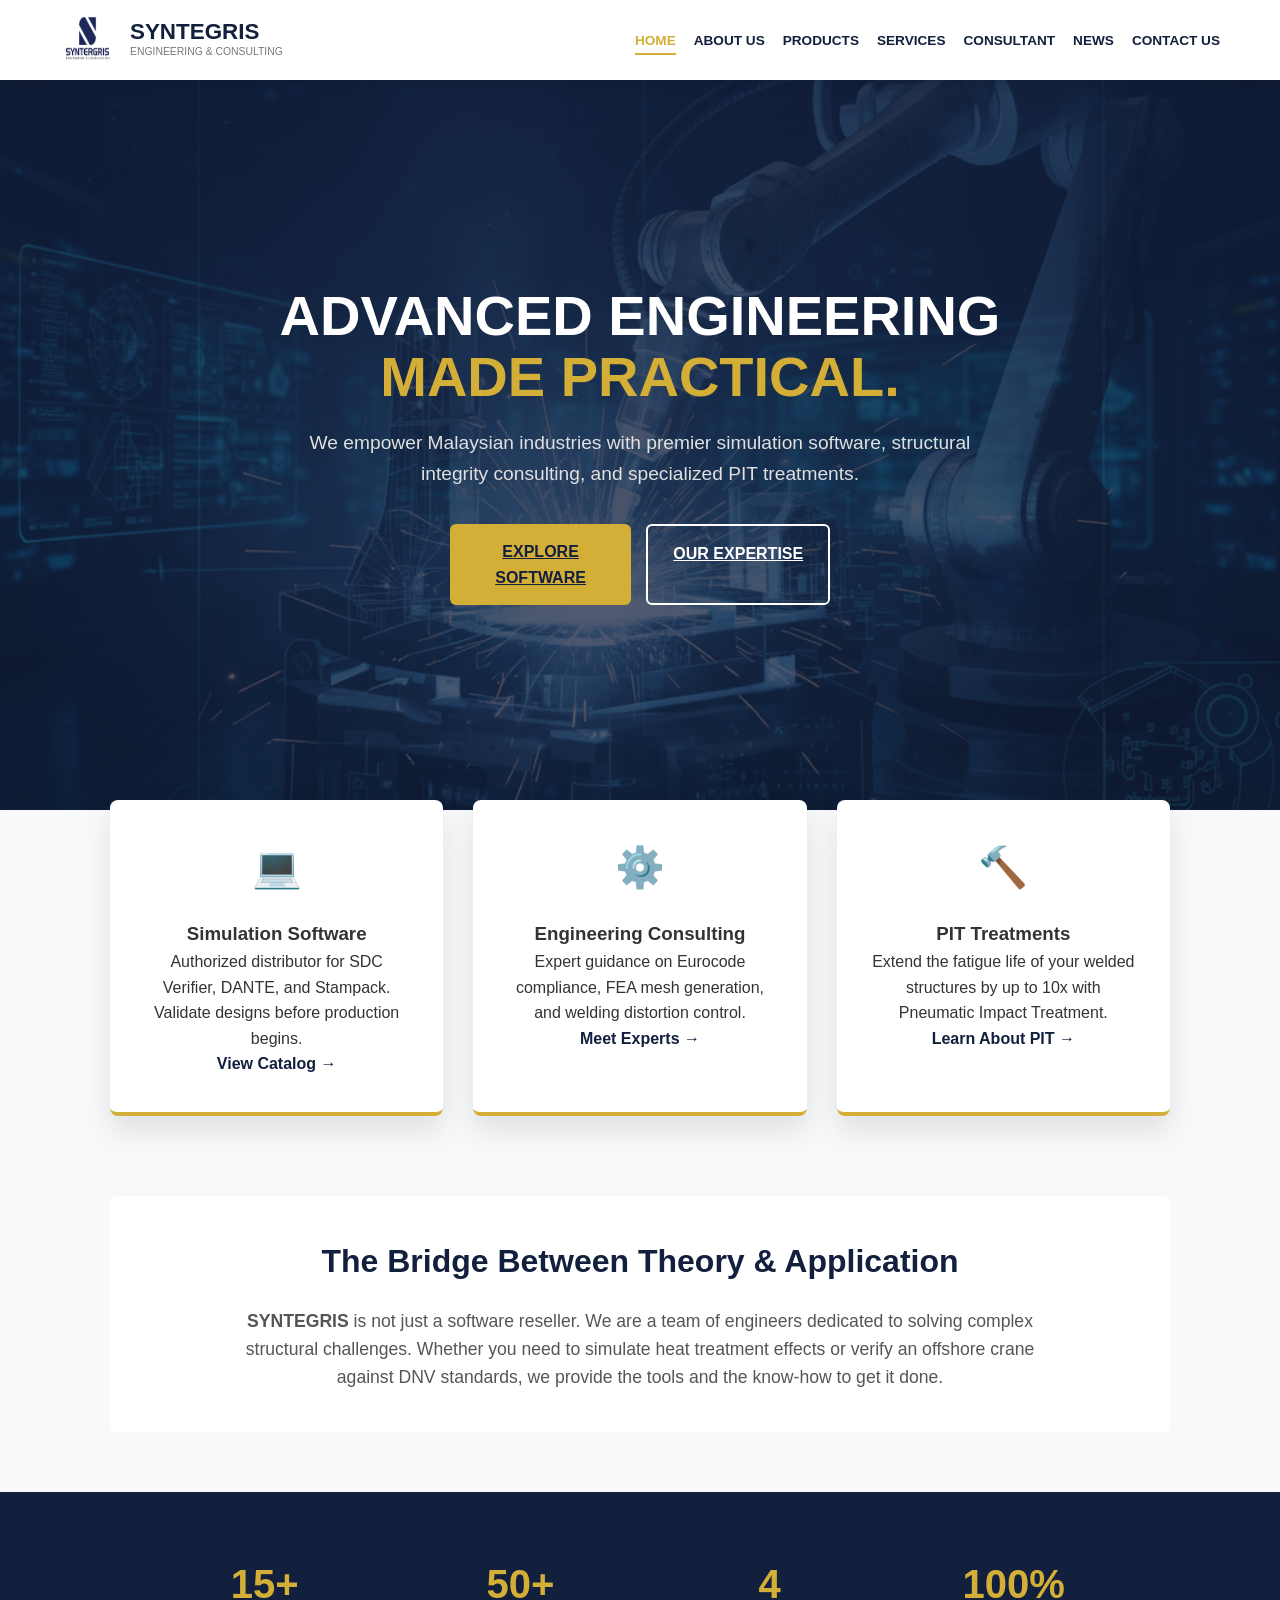
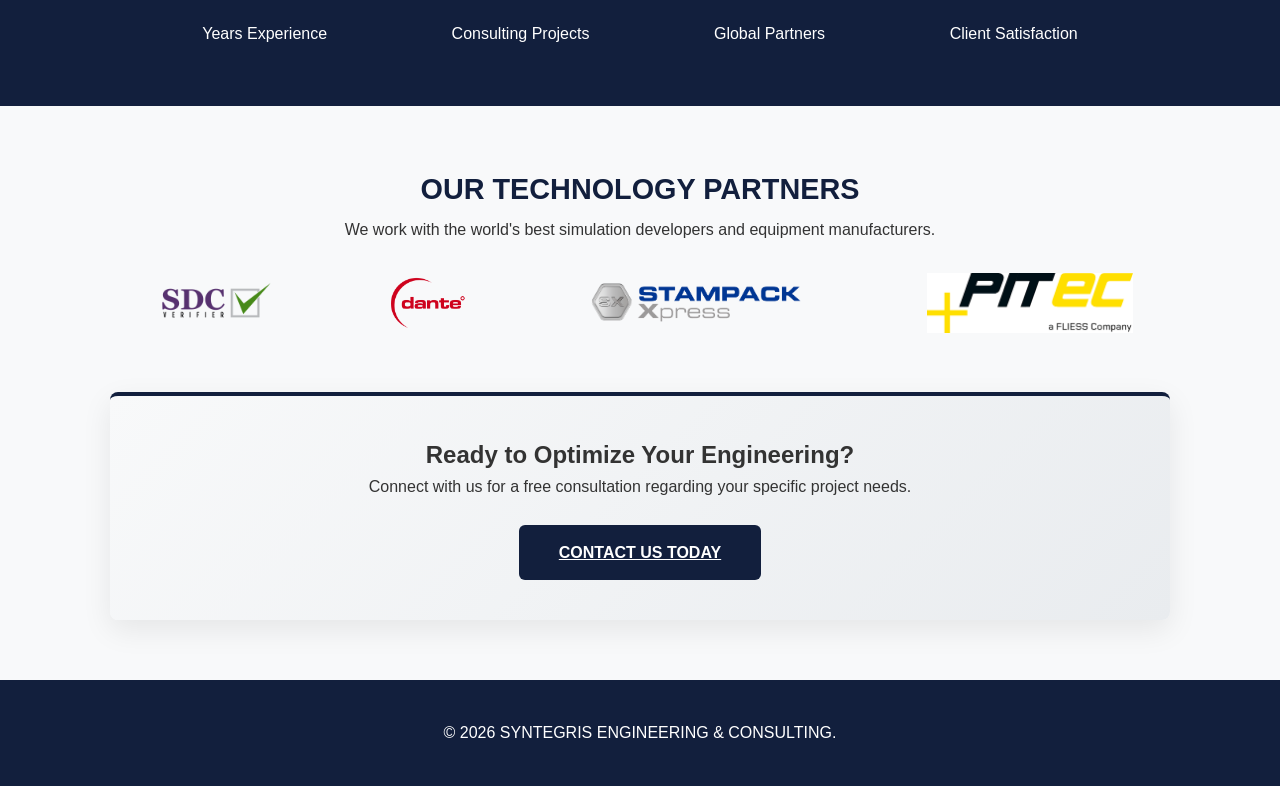
==== Syntegris_web/index.html @ d325eaae "Add files via upload" ====
<!DOCTYPE html>
<html lang="en">
<head>
    <meta charset="UTF-8">
    <meta name="viewport" content="width=device-width, initial-scale=1.0">
    <title>SYNTEGRIS | Engineering & Consulting</title>
    <link rel="stylesheet" href="style.css">
    <link rel="icon" type="image/x-icon" href="haikal1.ico">
</head>
<body>

    <header>
        <nav class="navbar">
            <a href="index.html" class="logo-container">
                <img src="haikal1.ico" alt="Syntegris Logo" class="logo-img">
                <div class="brand-text">
                    <span class="brand-name">SYNTEGRIS</span>
                    <span class="brand-sub">ENGINEERING & CONSULTING</span>
                </div>
            </a>
            <ul class="nav-links">
                <li><a href="index.html" class="active">Home</a></li>
                <li><a href="about.html">About Us</a></li>
                <li class="dropdown">
                    <a href="products.html" class="dropbtn">Products</a>
                    <ul class="dropdown-menu">
                        <li class="nested-dropdown">
                            <a href="javascript:void(0)" class="parent-link">Software &raquo;</a>
                            <ul class="nested-menu">
                                <li><a href="sdc-verifier.html">SDC Verifier</a></li>
                                <li><a href="dante.html">DANTE</a></li>
                                <li><a href="stampack.html">Stampack Express</a></li>
                            </ul>
                        </li>
                        <li class="nested-dropdown">
                            <a href="javascript:void(0)" class="parent-link">Hardware &raquo;</a>
                            <ul class="nested-menu">
                                <li><a href="pit-hardware.html">PIT Equipment</a></li>
                            </ul>
                        </li>
                    </ul>
                </li>
                <li><a href="services.html">Services</a></li>
                <li><a href="consultant.html">Consultant</a></li>
                <li><a href="news.html">News</a></li>
                <li><a href="contact.html">Contact Us</a></li>
            </ul>
        </nav>
    </header>

    <section class="home-hero">
        <h1>Advanced Engineering <br> <span style="color: var(--accent);">Made Practical.</span></h1>
        <p>We empower Malaysian industries with premier simulation software, structural integrity consulting, and specialized PIT treatments.</p>
        
        <div class="btn-group">
            <a href="products.html" class="submit-btn" style="background: var(--accent); color: var(--primary);">Explore Software</a>
            <a href="consultant.html" class="submit-btn" style="background: transparent; border: 2px solid var(--white);">Our Expertise</a>
        </div>
    </section>

    <div class="container">
        
        <div class="features-grid">
            <div class="feature-box">
                <span class="feature-icon">💻</span>
                <h3>Simulation Software</h3>
                <p>Authorized distributor for SDC Verifier, DANTE, and Stampack. Validate designs before production begins.</p>
                <a href="products.html" style="color: var(--primary); font-weight: 700; text-decoration: none;">View Catalog &rarr;</a>
            </div>

            <div class="feature-box">
                <span class="feature-icon">⚙️</span>
                <h3>Engineering Consulting</h3>
                <p>Expert guidance on Eurocode compliance, FEA mesh generation, and welding distortion control.</p>
                <a href="consultant.html" style="color: var(--primary); font-weight: 700; text-decoration: none;">Meet Experts &rarr;</a>
            </div>

            <div class="feature-box">
                <span class="feature-icon">🔨</span>
                <h3>PIT Treatments</h3>
                <p>Extend the fatigue life of your welded structures by up to 10x with Pneumatic Impact Treatment.</p>
                <a href="pit-hardware.html" style="color: var(--primary); font-weight: 700; text-decoration: none;">Learn About PIT &rarr;</a>
            </div>
        </div>

        <div class="card" style="margin-top: 80px; text-align: center; border: none; box-shadow: none;">
            <h2 style="color: var(--primary); font-size: 2rem; margin-bottom: 20px;">The Bridge Between Theory & Application</h2>
            <p style="max-width: 800px; margin: 0 auto; font-size: 1.1rem; color: #555;">
                <strong>SYNTEGRIS</strong> is not just a software reseller. We are a team of engineers dedicated to solving complex structural challenges. Whether you need to simulate heat treatment effects or verify an offshore crane against DNV standards, we provide the tools and the know-how to get it done.
            </p>
        </div>

    </div>

    <div class="stats-container">
        <div class="stat-grid">
            <div class="stat-item">
                <h3>15+</h3>
                <p>Years Experience</p>
            </div>
            <div class="stat-item">
                <h3>50+</h3>
                <p>Consulting Projects</p>
            </div>
            <div class="stat-item">
                <h3>4</h3>
                <p>Global Partners</p>
            </div>
            <div class="stat-item">
                <h3>100%</h3>
                <p>Client Satisfaction</p>
            </div>
        </div>
    </div>

    <div class="container">
        <div class="category-header">
                    <h2>Our Technology Partners</h2>
                    <p>We work with the world's best simulation developers and equipment manufacturers.</p>
                </div>

                <div class="logo-strip">
                    <a href="sdc-verifier.html" title="SDC Verifier"><img src="SDC.png" alt="SDC Verifier"></a>
                    <a href="dante.html" title="DANTE Solutions"><img src="DANTE.png" alt="DANTE Solutions"></a>
                    <a href="stampack.html" title="Stampack Express"><img src="csm.png" alt="Stampack Express"></a>
                    
                    <a href="pit-hardware.html" title="PITEC GmbH"><img src="pitec.png" alt="PITEC Equipment"></a>
                </div>
        
        <br><br>

        <div class="card" style="background: linear-gradient(135deg, #f8f9fa 0%, #e9ecef 100%); text-align: center; border-top: 4px solid var(--primary);">
            <h2>Ready to Optimize Your Engineering?</h2>
            <p style="margin-bottom: 25px;">Connect with us for a free consultation regarding your specific project needs.</p>
            <a href="contact.html" class="submit-btn" style="display: inline-block; width: auto; padding: 15px 40px;">Contact Us Today</a>
        </div>

    </div>

    <footer>
        <p>&copy; 2026 SYNTEGRIS ENGINEERING & CONSULTING.</p>
    </footer>

</body>
</html>
---- Syntegris_web/style.css ----
/* SYNTEGRIS ENGINEERING & CONSULTING - OFFICIAL STYLESHEET */

/* 1. BRAND VARIABLES */
:root {
    --primary: #121f3d;
    --accent: #d4af37;
    --light: #f8f9fa;
    --text: #333333;
    --white: #ffffff;
    --shadow: 0 10px 30px rgba(0, 0, 0, 0.08);
    --header-height: 80px;
}

/* 2. GENERAL RESET */
* { 
    margin: 0; 
    padding: 0; 
    box-sizing: border-box; 
    font-family: 'Inter', 'Segoe UI', Tahoma, sans-serif; 
}

body { 
    background-color: var(--light); 
    color: var(--text); 
    line-height: 1.6; 
    scroll-behavior: smooth;
    padding-top: var(--header-height); 
}

/* 3. FIXED HEADER & NAVIGATION */
header {
    background: var(--white);
    box-shadow: 0 2px 10px rgba(0,0,0,0.1);
    position: fixed; 
    top: 0;
    left: 0;
    width: 100%;
    height: var(--header-height);
    z-index: 2000;
    display: flex;
    align-items: center;
}

.navbar {
    display: flex;
    justify-content: space-between;
    align-items: center;
    max-width: 1200px;
    margin: 0 auto;
    width: 100%;
    padding: 0 20px;
}

.logo-container { 
    display: flex; 
    align-items: center; 
    text-decoration: none;
    min-width: 300px;
}

.logo-img { 
    height: 55px; 
    width: auto;
    margin-right: 15px; 
    flex-shrink: 0;
}

.brand-name { 
    font-size: 1.4rem; 
    font-weight: 800; 
    color: var(--primary); 
    text-transform: uppercase;
    line-height: 1.2;
}

.brand-sub { 
    font-size: 0.65rem; 
    color: #777777; 
    display: block; 
    margin-top: -2px; 
}

/* 4. MAIN MENU LINKS */
.nav-links { 
    display: flex; 
    list-style: none;
    align-items: center;
}

.nav-links li { margin-left: 18px; }

.nav-links a { 
    text-decoration: none; 
    color: var(--primary); 
    font-weight: 600; 
    font-size: 0.85rem;
    text-transform: uppercase;
    transition: 0.3s;
    padding: 5px 0;
}

.nav-links a.active, 
.nav-links .dropdown .dropbtn.active { 
    color: var(--accent) !important; 
    border-bottom: 2px solid var(--accent);
}

.nav-links a:hover { color: var(--accent); }

/* 5. DROPDOWN MENU */
.dropdown { position: relative; }

.dropdown-content {
    display: none;
    position: absolute;
    top: 100%; 
    left: 0;
    background-color: var(--white);
    min-width: 200px;
    box-shadow: var(--shadow);
    z-index: 1001;
    border-top: 3px solid var(--accent);
    border-radius: 0 0 8px 8px;
}

.dropdown-content a {
    color: var(--primary) !important;
    padding: 12px 16px;
    text-decoration: none;
    display: block;
    text-transform: none;
    border-bottom: 1px solid #eee;
}

.dropdown-content a:hover {
    background-color: var(--light);
    color: var(--accent) !important;
}

.dropdown:hover .dropdown-content { display: block; }

/* 6. PAGE TITLE (THE BLUE BAR) */
.hero, .page-title {
    height: 180px; 
    background: linear-gradient(135deg, var(--primary) 0%, #1a2a6c 100%);
    color: var(--white);
    text-align: center;
    display: flex;
    flex-direction: column;
    justify-content: center;
    align-items: center;
    padding: 0 20px;
}

.hero h1, .page-title h1 {
    font-size: 2.2rem; 
    text-transform: uppercase;
    margin-bottom: 5px;
}

.hero p, .page-title p {
    font-size: 1rem;
    opacity: 0.9;
    max-width: 800px;
}

/* 7. CONTENT LAYOUT (CARDS) */
.container { 
    max-width: 1100px; 
    margin: 40px auto; 
    padding: 0 20px; 
}

.card {
    background: var(--white);
    padding: 40px;
    border-radius: 8px;
    box-shadow: var(--shadow);
    margin-bottom: 30px;
    border-top: 4px solid var(--accent);
}

.side-by-side-container {
    display: flex;
    gap: 20px;
}
.side-by-side-container .card { flex: 1; }

/* 8. FORMAL CONTACT FORM & BOXES */
.contact-wrapper {
    display: grid;
    grid-template-columns: 1.5fr 1fr;
    gap: 40px;
}

.contact-card {
    background: var(--white);
    padding: 40px;
    border-radius: 12px;
    box-shadow: var(--shadow);
}

.info-block {
    background: var(--white);      /* Changed from primary to white */
    color: var(--text);            /* Changed text to dark gray */
    padding: 30px;
    border-radius: 12px;
    border-top: 4px solid var(--accent); /* Matches the other cards */
    box-shadow: var(--shadow);     /* Adds depth so it looks like a box */
    margin-bottom: 20px;
}

/* This targets the "Direct Contact" title specifically */
.info-block h3 {
    color: var(--primary);         /* Set title to Blue */
    margin-bottom: 15px;
    font-size: 1.3rem;
    text-transform: uppercase;
    letter-spacing: 1px;
}

.formal-form .form-row {
    display: grid;
    grid-template-columns: 1fr 1fr;
    gap: 20px;
}

.form-group { margin-bottom: 20px; }

.form-group label {
    display: block;
    font-size: 0.8rem;
    font-weight: 700;
    text-transform: uppercase;
    color: var(--primary);
    margin-bottom: 5px;
}

.form-group input, 
.form-group textarea {
    width: 100%;
    padding: 12px;
    border: 1.5px solid #dce1e5;
    border-radius: 6px;
    background: #fdfdfd;
}

.form-group input:focus, 
.form-group textarea:focus {
    border-color: var(--accent);
    outline: none;
    box-shadow: 0 0 0 4px rgba(212, 175, 55, 0.1); /* FIXED THIS LINE */
}

.submit-btn {
    background: var(--primary);
    color: var(--white);
    padding: 15px;
    border: none;
    border-radius: 6px;
    font-weight: 700;
    text-transform: uppercase;
    cursor: pointer;
    width: 100%;
}

.submit-btn:hover { background: #1d2e5a; transform: translateY(-2px); }

/* 9. FOOTER */
footer { 
    background: var(--primary); 
    color: var(--white); 
    text-align: center; 
    padding: 40px 0; 
    margin-top: 60px;
}

/* 10. MOBILE RESPONSIVENESS */
@media (max-width: 900px) {
    .contact-wrapper, .side-by-side-container { flex-direction: column; }
    .formal-form .form-row { grid-template-columns: 1fr; }
    .nav-links { display: none; }
}

/* 5. DROPDOWN & NESTED MENU STYLES */
.dropdown { position: relative; }

.dropdown-menu {
    display: none;
    position: absolute;
    top: 100%;
    left: 0;
    background-color: var(--white);
    min-width: 200px;
    box-shadow: var(--shadow);
    list-style: none;
    border-top: 3px solid var(--accent);
}

.dropdown:hover > .dropdown-menu { display: block; }

/* Styles for the Software/Hardware items */
.dropdown-menu li { position: relative; }

.dropdown-menu a {
    color: var(--primary) !important;
    padding: 12px 16px;
    display: block;
    text-decoration: none;
    font-size: 0.9rem;
    border-bottom: 1px solid #eee;
}

/* NESTED MENU (The Side Menu) */
.nested-menu {
    display: none;
    position: absolute;
    top: 0;
    left: 100%; /* Spawns to the right of the parent */
    background-color: var(--white);
    min-width: 200px;
    box-shadow: var(--shadow);
    list-style: none;
    border-left: 2px solid var(--accent);
}

.nested-dropdown:hover > .nested-menu { display: block; }

/* Make Hardware/Software labels look different but unclickable */
.parent-link {
    cursor: default;
    font-weight: 700 !important;
    background-color: #fafafa;
    display: flex;
    justify-content: space-between;
}

.dropdown-menu a:hover {
    background-color: var(--light);
    color: var(--accent) !important;
}

/* PRODUCT PAGE STYLES */

.category-header {
    text-align: center;
    margin-bottom: 30px;
}

.category-header h2 {
    color: var(--primary);
    font-size: 1.8rem;
    text-transform: uppercase;
    margin-bottom: 5px;
}

.section-divider {
    border: 0;
    height: 1px;
    background: #e0e0e0;
    margin: 60px 0;
}

/* 3-Column Grid for Software */
.product-grid {
    display: grid;
    grid-template-columns: repeat(auto-fit, minmax(300px, 1fr));
    gap: 30px;
}

.product-card {
    background: var(--white);
    padding: 30px;
    border-radius: 12px;
    box-shadow: var(--shadow);
    border: 1px solid #eee;
    text-align: center;
    transition: transform 0.3s ease;
    display: flex;
    flex-direction: column;
    align-items: center;
}

.product-card:hover {
    transform: translateY(-5px);
    border-color: var(--accent);
}

/* Uniform Image Sizing for Software */
.image-box {
    height: 120px; /* Fixed height container */
    width: 100%;
    display: flex;
    align-items: center;
    justify-content: center;
    margin-bottom: 20px;
}

.image-box img {
    max-height: 100%;
    max-width: 180px; /* Limits width so logos don't get too huge */
    object-fit: contain; /* Ensures logo isn't stretched/squashed */
}

.product-card h3 {
    color: var(--primary);
    margin-bottom: 10px;
}

.product-card p {
    font-size: 0.9rem;
    color: #666;
    margin-bottom: 20px;
    flex-grow: 1; /* Pushes button to bottom */
}

/* Button Styling */
.learn-more-btn {
    display: inline-block;
    padding: 10px 25px;
    background-color: var(--white);
    color: var(--primary);
    border: 2px solid var(--primary);
    border-radius: 5px;
    text-decoration: none;
    font-weight: 700;
    transition: 0.3s;
    font-size: 0.85rem;
    text-transform: uppercase;
}

.learn-more-btn:hover {
    background-color: var(--primary);
    color: var(--white);
}

/* HARDWARE FEATURE CARD (Side-by-Side) */
.feature-card {
    display: flex;
    background: var(--white);
    border-radius: 12px;
    box-shadow: var(--shadow);
    overflow: hidden;
    border-left: 5px solid var(--accent);
    align-items: center;
}

.feature-content {
    flex: 1;
    padding: 40px;
}

.feature-image {
    flex: 1;
    background: #f4f4f4;
    height: 100%;
    min-height: 350px; /* Ensures the hardware image area is big */
    display: flex;
    align-items: center;
    justify-content: center;
}

.feature-image img {
    width: 100%;
    height: 100%;
    object-fit: cover; /* Makes the PIT image fill the space beautifully */
}

.feature-list {
    list-style: none;
    padding: 0;
    margin: 20px 0;
}

.feature-list li {
    padding-left: 20px;
    position: relative;
    margin-bottom: 8px;
    color: #555;
}

.feature-list li::before {
    content: "✔";
    color: var(--accent);
    position: absolute;
    left: 0;
    font-weight: bold;
}

.subtitle {
    color: var(--accent);
    font-weight: 700;
    font-size: 0.9rem;
    text-transform: uppercase;
    margin-bottom: 15px;
    display: block;
}

/* Mobile Responsive Fix */
@media (max-width: 900px) {
    .feature-card { flex-direction: column-reverse; }
    .feature-image { width: 100%; min-height: 250px; }
}

/* =========================
   HOMEPAGE SPECIFIC STYLES 
   ========================= */

/* A taller, more impressive hero section for the homepage */
.home-hero {
    height: 90vh; /* Takes up almost the full screen */
    min-height: 600px;
    background: linear-gradient(rgba(18, 31, 61, 0.85), rgba(18, 31, 61, 0.7)), url('engineering-bg.jpg'); /* You will need a background image */
    background-size: cover;
    background-position: center;
    color: var(--white);
    display: flex;
    flex-direction: column;
    justify-content: center;
    align-items: center;
    text-align: center;
    padding: 0 20px;
    margin-top: -80px; /* Pulls it up behind the header */
    padding-top: 80px;
}

.home-hero h1 {
    font-size: 3.5rem;
    font-weight: 800;
    margin-bottom: 20px;
    line-height: 1.1;
    text-transform: uppercase;
}

.home-hero p {
    font-size: 1.2rem;
    max-width: 700px;
    margin-bottom: 35px;
    color: #e0e0e0;
}

.btn-group {
    display: flex;
    gap: 15px;
}

/* 3-Column Features Section */
.features-grid {
    display: grid;
    grid-template-columns: repeat(auto-fit, minmax(300px, 1fr));
    gap: 30px;
    margin-top: -50px; /* Overlaps the hero slightly for a modern look */
    position: relative;
    z-index: 10;
}

.feature-box {
    background: var(--white);
    padding: 35px;
    border-radius: 8px;
    box-shadow: 0 15px 30px rgba(0,0,0,0.1);
    border-bottom: 4px solid var(--accent);
    text-align: center;
    transition: transform 0.3s;
}

.feature-box:hover {
    transform: translateY(-10px);
}

.feature-icon {
    font-size: 2.5rem;
    color: var(--accent);
    margin-bottom: 20px;
    display: block;
}

/* Partner Logos Section - Full Color */
.logo-strip {
    display: flex;
    justify-content: space-around;
    align-items: center;
    flex-wrap: wrap;
    gap: 40px;
    margin-top: 30px;
    /* Removed opacity: 0.7 so they are fully visible */
}

.logo-strip img {
    height: 60px; /* Increased slightly for better visibility */
    transition: 0.3s;
    /* Removed filter: grayscale(100%); so they are always colored */
}

.logo-strip img:hover {
    /* Removed filter change since they are already colored */
    transform: scale(1.1); /* Keeps the nice "pop" effect when you hover */
}

/* Stats Section */
.stats-container {
    background: var(--primary);
    color: var(--white);
    padding: 60px 20px;
    text-align: center;
    margin: 60px 0;
}

.stat-grid {
    display: flex;
    justify-content: space-around;
    max-width: 1000px;
    margin: 0 auto;
    flex-wrap: wrap;
}

.stat-item h3 {
    font-size: 2.5rem;
    color: var(--accent);
    margin-bottom: 5px;
}

/* Responsive Font Sizes */
@media (max-width: 768px) {
    .home-hero h1 { font-size: 2.2rem; }
    .btn-group { flex-direction: column; }
    .stats-container { padding: 40px 20px; }
    .stat-grid { gap: 30px; }
}

/* 10. MOBILE RESPONSIVENESS */
@media (max-width: 1024px) {
    header {
        height: auto;
        padding: 10px 0;
    }

    .navbar {
        flex-direction: column; /* Stacks logo and menu */
        gap: 15px;
    }

    .nav-links {
        flex-wrap: wrap;
        justify-content: center;
        margin: 0;
    }

    .nav-links li {
        margin: 5px 10px; /* Gives links more breathing room on mobile */
    }

    /* Adjust the dropdowns for touch screens */
    .dropdown-menu, .nested-menu {
        position: static; /* Makes them push content down instead of floating */
        box-shadow: none;
        border-left: 2px solid var(--accent);
        margin-left: 10px;
        display: block; /* Shows all options on mobile for easier navigation */
    }

    .nested-dropdown .parent-link {
        background: none;
        color: var(--accent) !important;
    }
}
/* =========================
   TEAM / ORG CHART STYLES 
   ========================= */

.team-grid {
    display: grid;
    grid-template-columns: repeat(auto-fit, minmax(250px, 1fr)); /* Auto-adjusts for mobile */
    gap: 30px;
    margin-top: 40px;
}

.team-member {
    background: var(--white);
    padding: 30px;
    text-align: center;
    border-radius: 8px;
    box-shadow: 0 10px 20px rgba(0,0,0,0.05);
    border-top: 3px solid var(--accent); /* Gold top border */
    transition: transform 0.3s ease;
}

.team-member:hover {
    transform: translateY(-5px); /* Slight lift effect on hover */
}

.team-photo {
    width: 120px;
    height: 120px;
    border-radius: 50%; /* Makes the image a perfect circle */
    object-fit: cover;
    margin-bottom: 20px;
    border: 3px solid var(--light);
}

.team-role {
    color: var(--accent);
    font-weight: 700;
    font-size: 0.9rem;
    text-transform: uppercase;
    margin-bottom: 10px;
    display: block;
}

.team-bio {
    font-size: 0.9rem;
    color: #666;
    line-height: 1.5;
}

/* Motto / Quote Section */
.motto-box {
    background-color: #f8f9fa; /* Light grey background */
    border-left: 5px solid var(--accent); /* Gold line on the left */
    padding: 30px;
    margin: 40px 0;
    font-style: italic;
    font-family: 'Georgia', serif; /* Serif font looks more "established" */
    color: #555;
    position: relative;
}

.motto-text {
    font-size: 1.5rem;
    font-weight: 600;
    color: var(--primary);
    margin-bottom: 10px;
    display: block;
    font-style: normal; /* Keep the main motto upright */
}
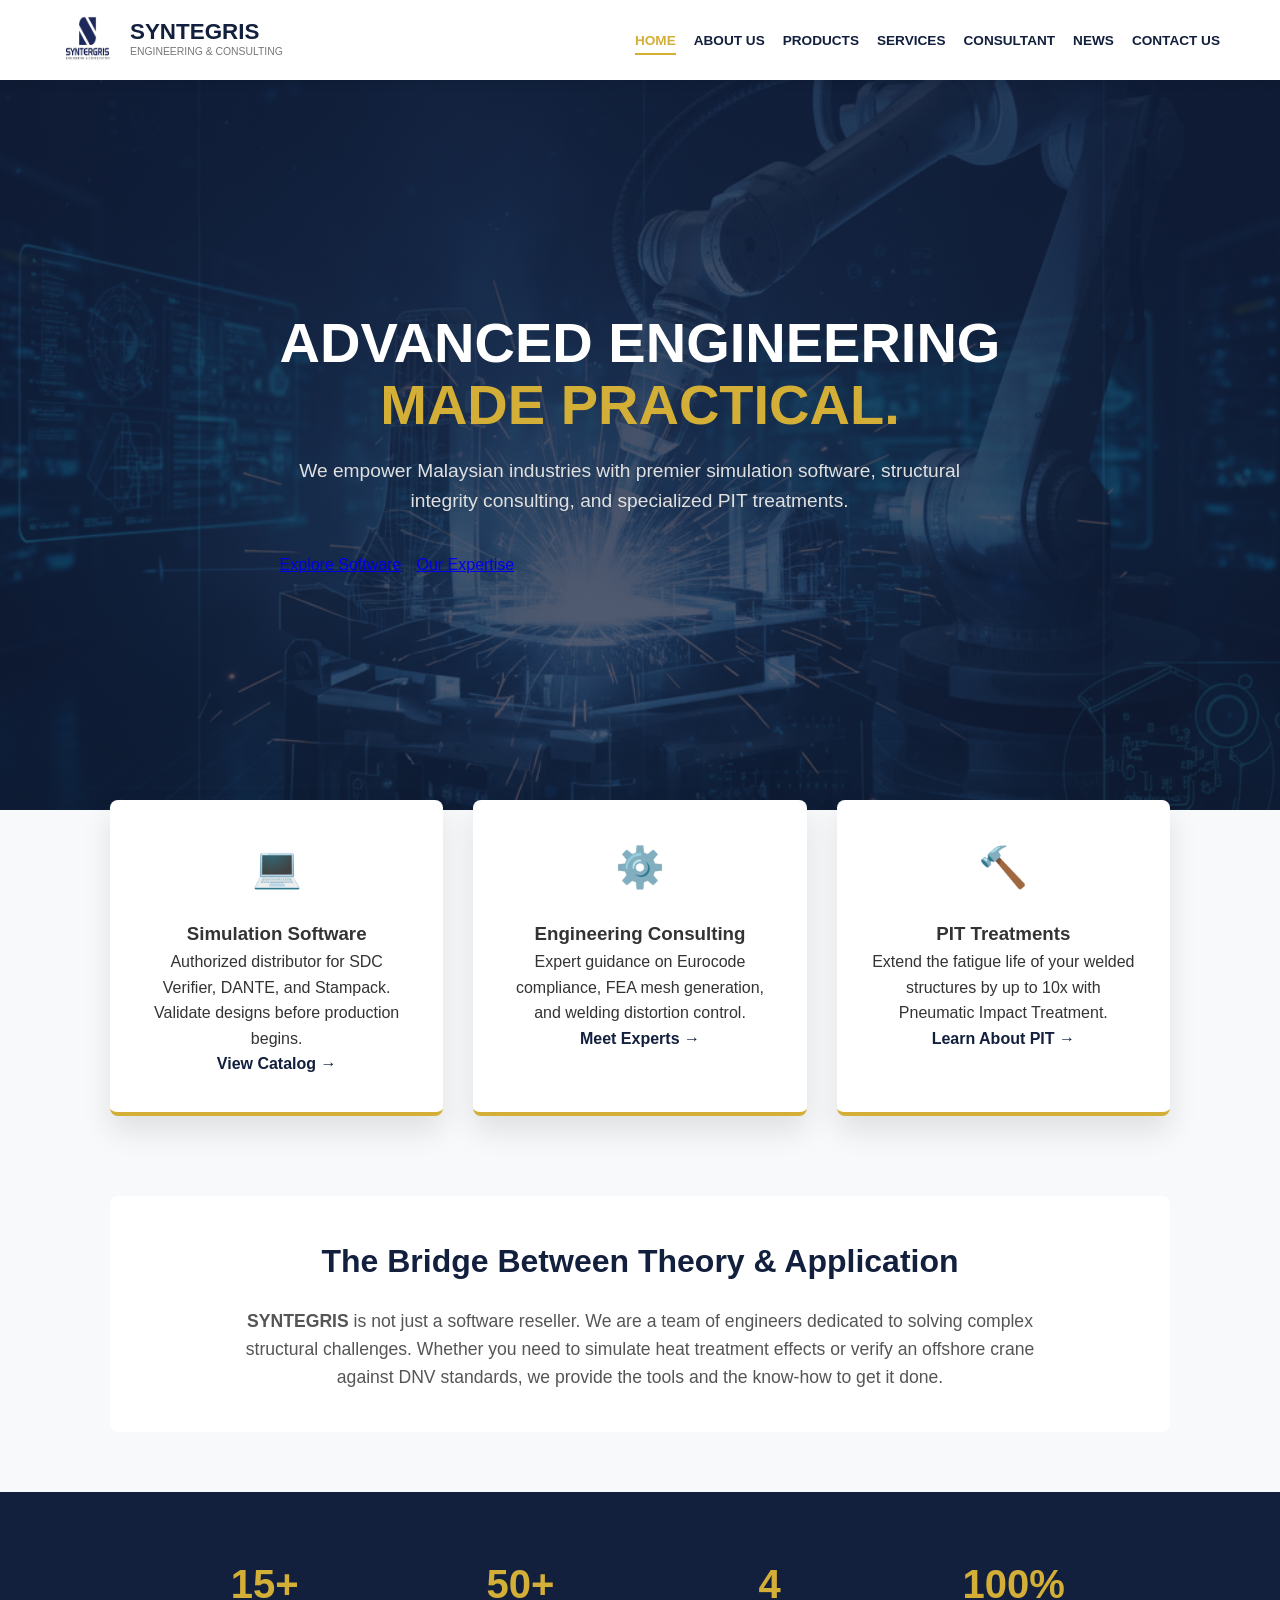
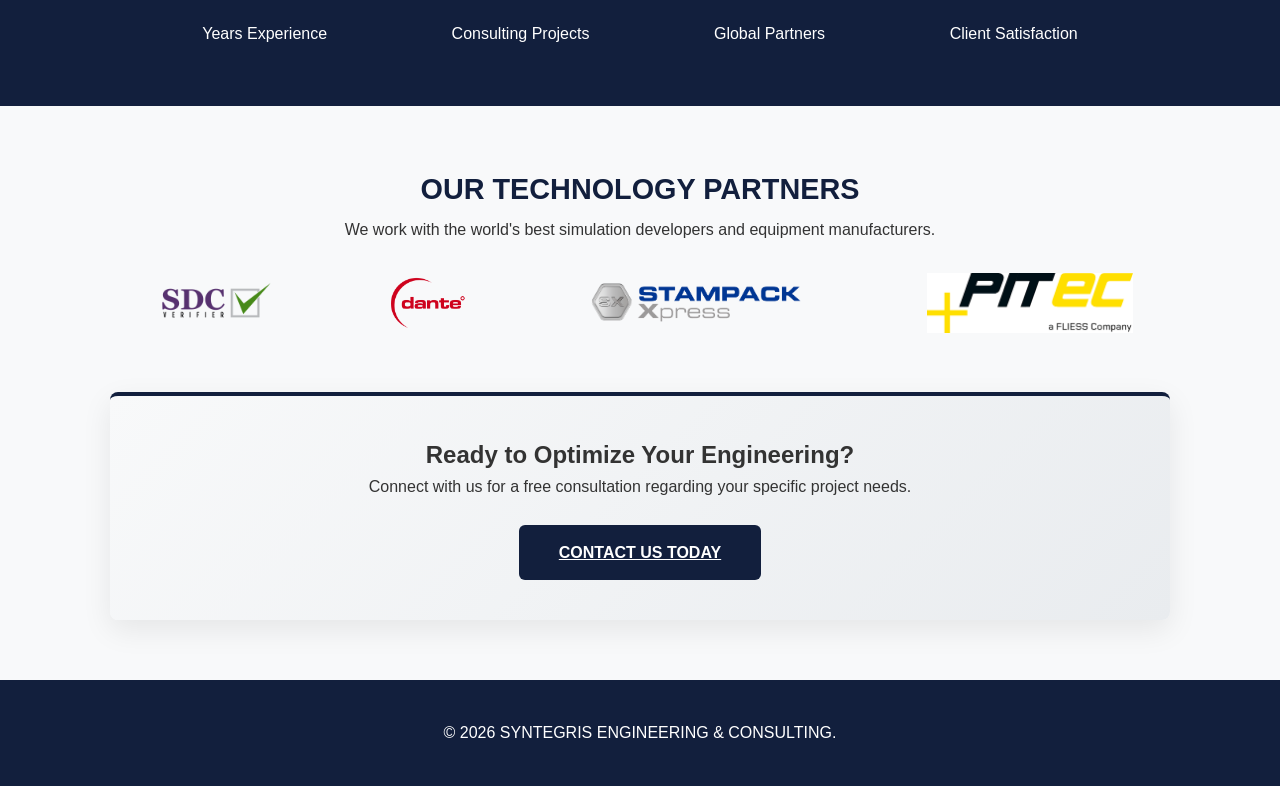
==== commit 7e8e77ef: "Update index.html" ====
--- a/Syntegris_web/index.html
+++ b/Syntegris_web/index.html
@@ -49,14 +49,16 @@
     </header>
 
     <section class="home-hero">
-        <h1>Advanced Engineering <br> <span style="color: var(--accent);">Made Practical.</span></h1>
-        <p>We empower Malaysian industries with premier simulation software, structural integrity consulting, and specialized PIT treatments.</p>
-        
-        <div class="btn-group">
-            <a href="products.html" class="submit-btn" style="background: var(--accent); color: var(--primary);">Explore Software</a>
-            <a href="consultant.html" class="submit-btn" style="background: transparent; border: 2px solid var(--white);">Our Expertise</a>
-        </div>
-    </section>
+            <div style="position: relative; z-index: 2;"> <h1>Advanced Engineering <br> <span style="color: var(--accent);">Made Practical.</span></h1>
+                <p>We empower Malaysian industries with premier simulation software, structural integrity consulting, and specialized PIT treatments.</p>
+                
+                <div class="btn-group">
+                    <a href="products.html" class="hero-btn btn-gold">Explore Software</a>
+                    <a href="consultant.html" class="hero-btn btn-outline">Our Expertise</a>
+                </div>
+
+            </div>
+        </section>  
 
     <div class="container">
         
@@ -142,4 +144,4 @@
     </footer>
 
 </body>
-</html>+</html>
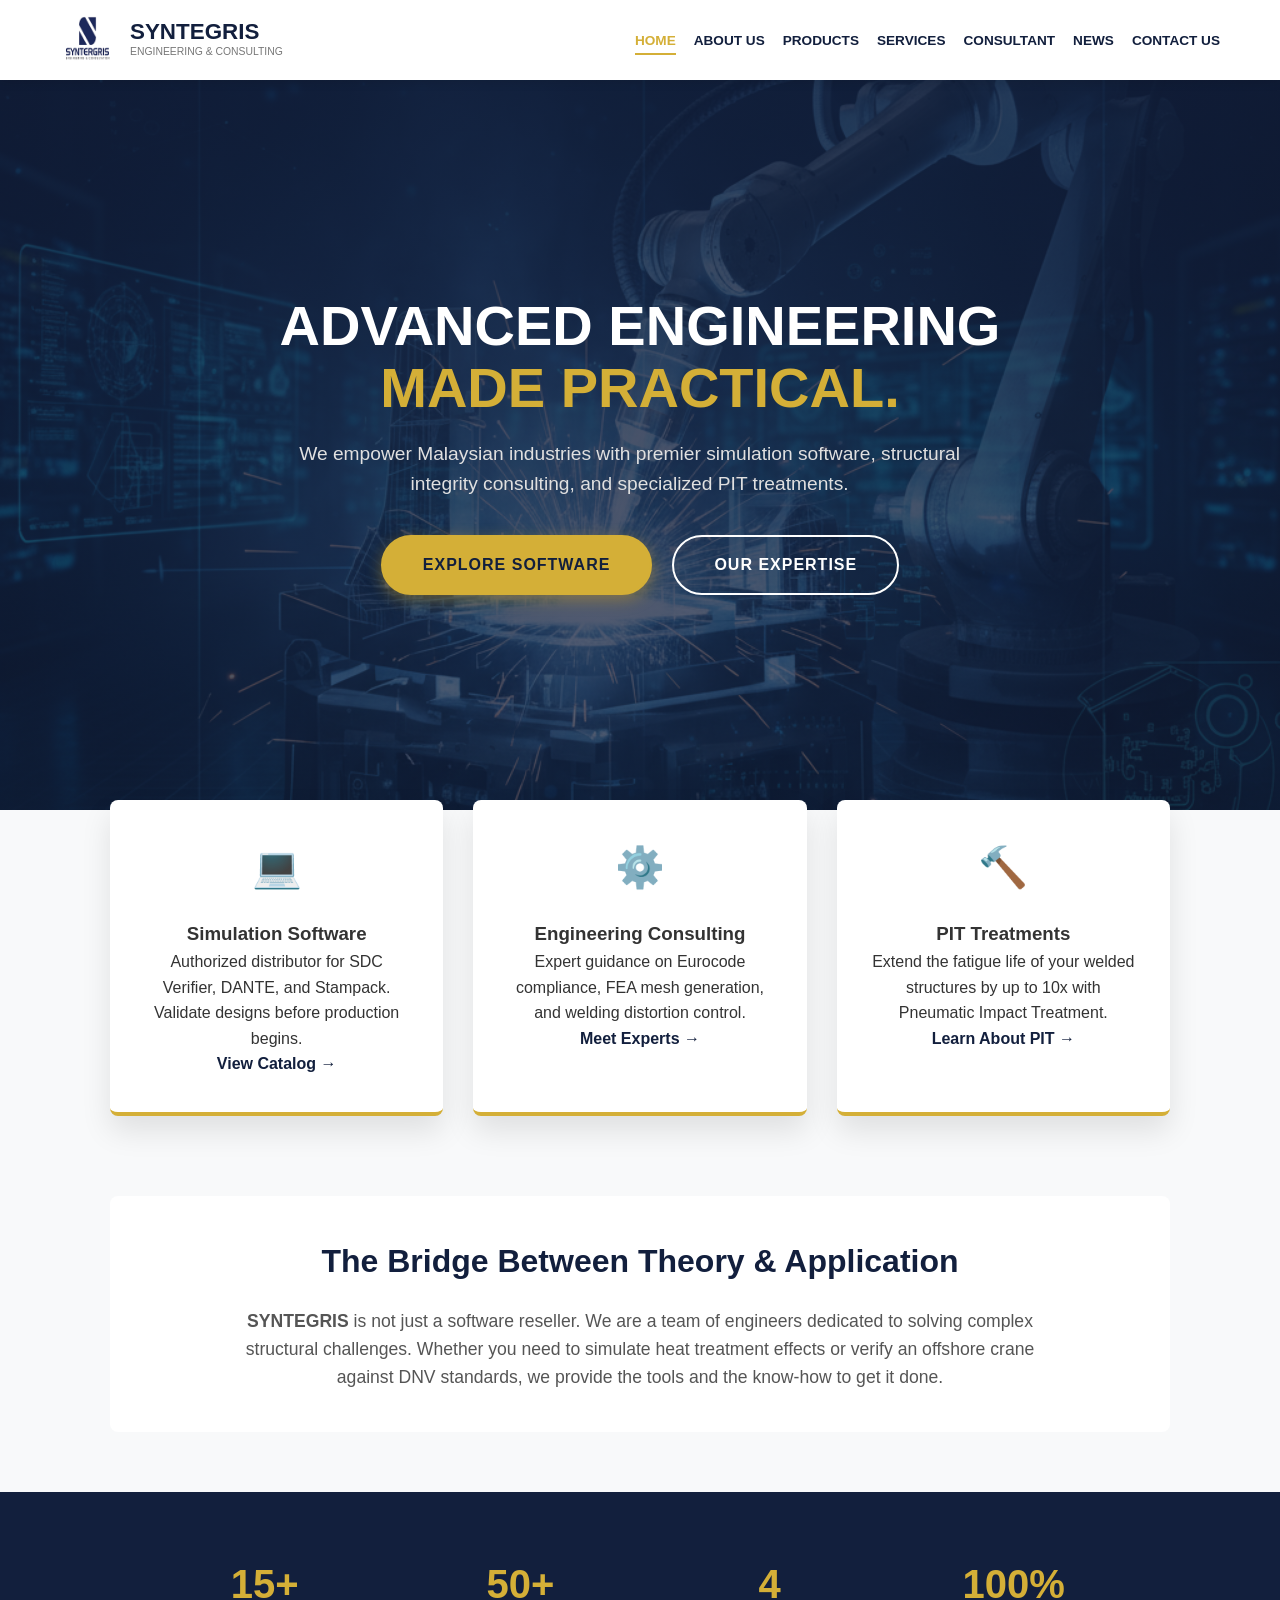
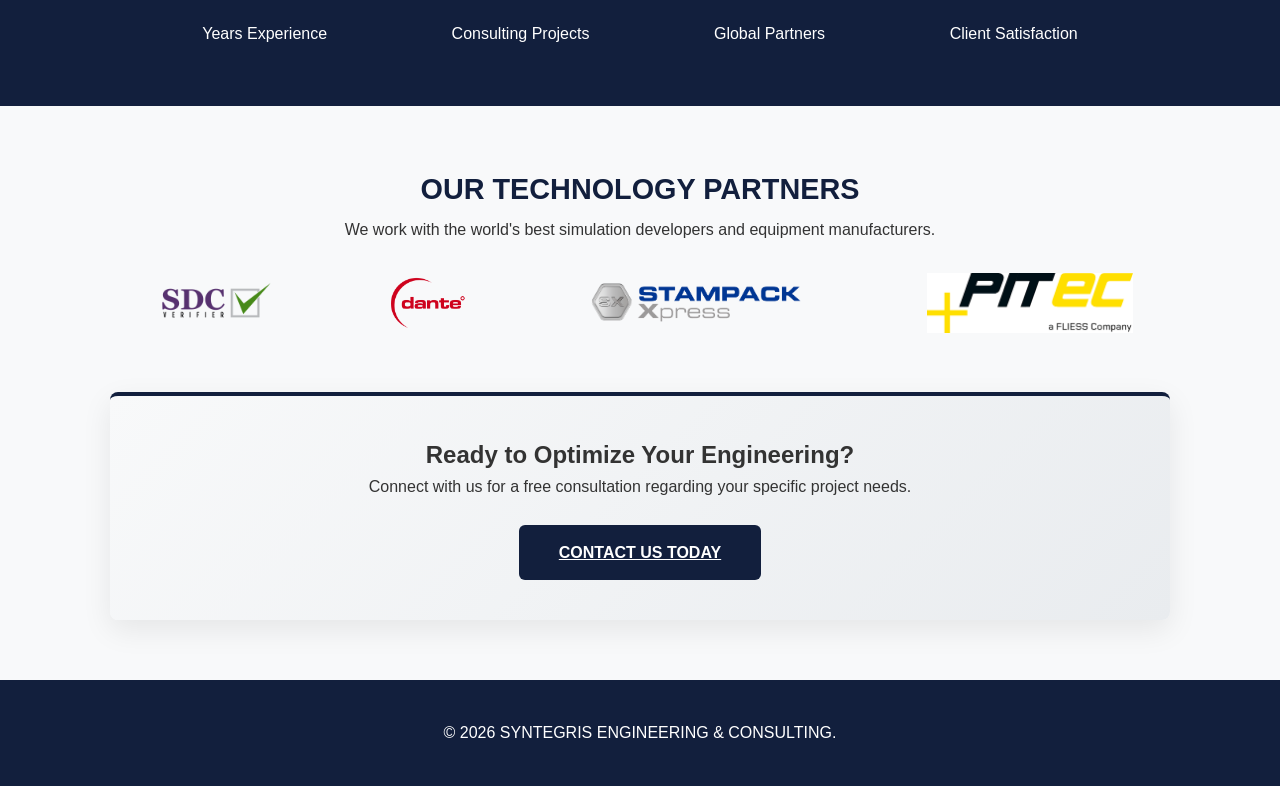
==== commit 442f10b6: "Update index.html" ====
--- a/Syntegris_web/index.html
+++ b/Syntegris_web/index.html
@@ -18,6 +18,13 @@
                     <span class="brand-sub">ENGINEERING & CONSULTING</span>
                 </div>
             </a>
+
+            <button class="mobile-menu-btn" aria-label="Toggle Menu">
+                <span></span>
+                <span></span>
+                <span></span>
+            </button>
+
             <ul class="nav-links">
                 <li><a href="index.html" class="active">Home</a></li>
                 <li><a href="about.html">About Us</a></li>
@@ -49,16 +56,16 @@
     </header>
 
     <section class="home-hero">
-            <div style="position: relative; z-index: 2;"> <h1>Advanced Engineering <br> <span style="color: var(--accent);">Made Practical.</span></h1>
-                <p>We empower Malaysian industries with premier simulation software, structural integrity consulting, and specialized PIT treatments.</p>
-                
-                <div class="btn-group">
-                    <a href="products.html" class="hero-btn btn-gold">Explore Software</a>
-                    <a href="consultant.html" class="hero-btn btn-outline">Our Expertise</a>
-                </div>
-
+        <div style="position: relative; z-index: 2;">
+            <h1>Advanced Engineering <br> <span style="color: var(--accent);">Made Practical.</span></h1>
+            <p>We empower Malaysian industries with premier simulation software, structural integrity consulting, and specialized PIT treatments.</p>
+            
+            <div class="btn-group">
+                <a href="products.html" class="hero-btn btn-gold">Explore Software</a>
+                <a href="consultant.html" class="hero-btn btn-outline">Our Expertise</a>
             </div>
-        </section>  
+        </div>
+    </section>
 
     <div class="container">
         
@@ -117,17 +124,16 @@
 
     <div class="container">
         <div class="category-header">
-                    <h2>Our Technology Partners</h2>
-                    <p>We work with the world's best simulation developers and equipment manufacturers.</p>
-                </div>
+            <h2>Our Technology Partners</h2>
+            <p>We work with the world's best simulation developers and equipment manufacturers.</p>
+        </div>
 
-                <div class="logo-strip">
-                    <a href="sdc-verifier.html" title="SDC Verifier"><img src="SDC.png" alt="SDC Verifier"></a>
-                    <a href="dante.html" title="DANTE Solutions"><img src="DANTE.png" alt="DANTE Solutions"></a>
-                    <a href="stampack.html" title="Stampack Express"><img src="csm.png" alt="Stampack Express"></a>
-                    
-                    <a href="pit-hardware.html" title="PITEC GmbH"><img src="pitec.png" alt="PITEC Equipment"></a>
-                </div>
+        <div class="logo-strip">
+            <a href="sdc-verifier.html" title="SDC Verifier"><img src="SDC.png" alt="SDC Verifier"></a>
+            <a href="dante.html" title="DANTE Solutions"><img src="DANTE.png" alt="DANTE Solutions"></a>
+            <a href="stampack.html" title="Stampack Express"><img src="csm.png" alt="Stampack Express"></a>
+            <a href="pit-hardware.html" title="PITEC GmbH"><img src="pitec.png" alt="PITEC Equipment"></a>
+        </div>
         
         <br><br>
 
@@ -136,12 +142,45 @@
             <p style="margin-bottom: 25px;">Connect with us for a free consultation regarding your specific project needs.</p>
             <a href="contact.html" class="submit-btn" style="display: inline-block; width: auto; padding: 15px 40px;">Contact Us Today</a>
         </div>
-
     </div>
 
     <footer>
         <p>&copy; 2026 SYNTEGRIS ENGINEERING & CONSULTING.</p>
     </footer>
 
+    <button id="backToTop" title="Go to top">↑</button>
+
+    <script>
+        // 1. Mobile Menu Logic
+        const menuBtn = document.querySelector('.mobile-menu-btn');
+        const navLinks = document.querySelector('.nav-links');
+
+        menuBtn.addEventListener('click', () => {
+            navLinks.classList.toggle('active');
+            menuBtn.classList.toggle('open');
+        });
+
+        // Close menu when a link is clicked
+        document.querySelectorAll('.nav-links a').forEach(link => {
+            link.addEventListener('click', () => {
+                navLinks.classList.remove('active');
+                menuBtn.classList.remove('open');
+            });
+        });
+
+        // 2. Back to Top Logic
+        const backToTopBtn = document.getElementById("backToTop");
+        window.onscroll = function() {
+            if (document.body.scrollTop > 300 || document.documentElement.scrollTop > 300) {
+                backToTopBtn.style.display = "block";
+            } else {
+                backToTopBtn.style.display = "none";
+            }
+        };
+        backToTopBtn.addEventListener("click", function() {
+            window.scrollTo({ top: 0, behavior: 'smooth' });
+        });
+    </script>
+
 </body>
 </html>
--- a/Syntegris_web/style.css
+++ b/Syntegris_web/style.css
@@ -734,3 +734,252 @@
     font-style: normal; /* Keep the main motto upright */
 }
 
+/* =========================
+   HERO BUTTONS UPGRADE 
+   ========================= */
+
+.btn-group {
+    margin-top: 30px;
+    display: flex;
+    justify-content: center;
+    gap: 20px; /* Space between buttons */
+    flex-wrap: wrap;
+}
+
+.hero-btn {
+    display: inline-block;
+    padding: 15px 40px;
+    font-size: 1rem;
+    font-weight: 700;
+    text-decoration: none;
+    text-transform: uppercase;
+    letter-spacing: 1px;
+    border-radius: 50px; /* Makes them pill-shaped */
+    transition: all 0.3s ease; /* Smooth animation */
+    position: relative;
+    z-index: 10;
+}
+
+/* 1. Primary Button (Gold) */
+.btn-gold {
+    background-color: var(--accent);
+    color: var(--primary);
+    border: 2px solid var(--accent);
+    box-shadow: 0 5px 15px rgba(212, 160, 23, 0.4); /* Gold glow */
+}
+
+.btn-gold:hover {
+    background-color: transparent; /* Becomes see-through */
+    color: var(--white);
+    transform: translateY(-5px); /* Moves up slightly */
+    box-shadow: 0 10px 20px rgba(0,0,0,0.3);
+}
+
+/* 2. Secondary Button (Transparent/White) */
+.btn-outline {
+    background-color: transparent;
+    color: var(--white);
+    border: 2px solid var(--white);
+}
+
+.btn-outline:hover {
+    background-color: var(--white);
+    color: var(--primary); /* Text turns dark */
+    transform: translateY(-5px);
+    box-shadow: 0 10px 20px rgba(255,255,255,0.2);
+}
+
+/* =========================================
+   MOBILE RESPONSIVENESS (Paste at bottom)
+   ========================================= */
+
+/* 1. HIDE MENU BUTTON ON DESKTOP */
+.mobile-menu-btn {
+    display: none;
+    background: transparent;
+    border: none;
+    cursor: pointer;
+    padding: 10px;
+    z-index: 1001;
+}
+
+.mobile-menu-btn span {
+    display: block;
+    width: 25px;
+    height: 3px;
+    background-color: var(--primary);
+    margin: 5px 0;
+    transition: 0.4s;
+}
+
+/* 2. TABLET & MOBILE ADJUSTMENTS */
+@media screen and (max-width: 900px) {
+    
+    /* Show the Hamburger Button */
+    .mobile-menu-btn {
+        display: block;
+        position: absolute;
+        right: 20px;
+        top: 25px;
+    }
+
+    /* Transform the Hamburger into an 'X' when open */
+    .mobile-menu-btn.open span:nth-child(1) {
+        transform: rotate(-45deg) translate(-5px, 6px);
+    }
+    .mobile-menu-btn.open span:nth-child(2) {
+        opacity: 0;
+    }
+    .mobile-menu-btn.open span:nth-child(3) {
+        transform: rotate(45deg) translate(-5px, -6px);
+    }
+
+    /* Navigation Menu - Slide out from right */
+    .nav-links {
+        position: fixed;
+        right: 0;
+        top: var(--header-height);
+        height: calc(100vh - var(--header-height));
+        background-color: var(--white);
+        flex-direction: column;
+        align-items: center;
+        width: 70%; /* Covers 70% of screen */
+        transform: translateX(100%); /* Hidden by default */
+        transition: transform 0.3s ease-in-out;
+        box-shadow: -5px 0 15px rgba(0,0,0,0.1);
+        padding-top: 50px;
+    }
+
+    .nav-links.active {
+        transform: translateX(0%); /* Slide in to show */
+    }
+
+    .nav-links li {
+        margin: 20px 0;
+    }
+
+    /* Adjust Hero Text Size */
+    .home-hero h1 {
+        font-size: 2.5rem;
+        line-height: 1.2;
+    }
+    
+    .home-hero p {
+        font-size: 1rem;
+        padding: 0 10px;
+    }
+
+    /* Fix Button Group stacking */
+    .btn-group {
+        flex-direction: column;
+        width: 100%;
+        align-items: center;
+    }
+
+    .hero-btn {
+        width: 80%;
+        text-align: center;
+    }
+
+    /* Fix Stats Grid to 2 columns instead of 4 */
+    .stat-grid {
+        grid-template-columns: 1fr 1fr; 
+        gap: 20px;
+    }
+
+    /* Fix Logo Strip (Partners) stacking */
+    .logo-strip {
+        flex-wrap: wrap;
+        gap: 20px;
+    }
+    
+    .logo-strip img {
+        height: 40px; /* Smaller logos on phone */
+    }
+}
+
+/* =========================
+   CONTACT PAGE STYLES 
+   ========================= */
+
+.contact-wrapper {
+    display: grid;
+    grid-template-columns: repeat(auto-fit, minmax(300px, 1fr));
+    gap: 40px;
+    margin-top: 40px;
+}
+
+.contact-info-box {
+    background: var(--primary);
+    color: var(--white);
+    padding: 40px;
+    border-radius: 8px;
+    box-shadow: var(--shadow);
+}
+
+.contact-info-box h3 {
+    color: var(--accent);
+    margin-bottom: 20px;
+    font-size: 1.5rem;
+}
+
+.info-item {
+    margin-bottom: 25px;
+    display: flex;
+    align-items: flex-start;
+    gap: 15px;
+}
+
+.info-icon {
+    font-size: 1.2rem;
+    color: var(--accent);
+}
+
+.contact-form-box {
+    background: var(--white);
+    padding: 40px;
+    border-radius: 8px;
+    box-shadow: var(--shadow);
+    border-top: 4px solid var(--accent);
+}
+
+.form-group {
+    margin-bottom: 20px;
+}
+
+.form-group label {
+    display: block;
+    margin-bottom: 8px;
+    font-weight: 600;
+    color: var(--primary);
+}
+
+.form-control {
+    width: 100%;
+    padding: 12px;
+    border: 1px solid #ddd;
+    border-radius: 5px;
+    font-family: inherit;
+    font-size: 1rem;
+    transition: border 0.3s;
+}
+
+.form-control:focus {
+    border-color: var(--primary);
+    outline: none;
+}
+
+textarea.form-control {
+    resize: vertical;
+    height: 150px;
+}
+
+/* Map Section */
+.map-container {
+    margin-top: 50px;
+    width: 100%;
+    height: 400px;
+    background-color: #e9ecef;
+    border-radius: 8px;
+    overflow: hidden;
+}
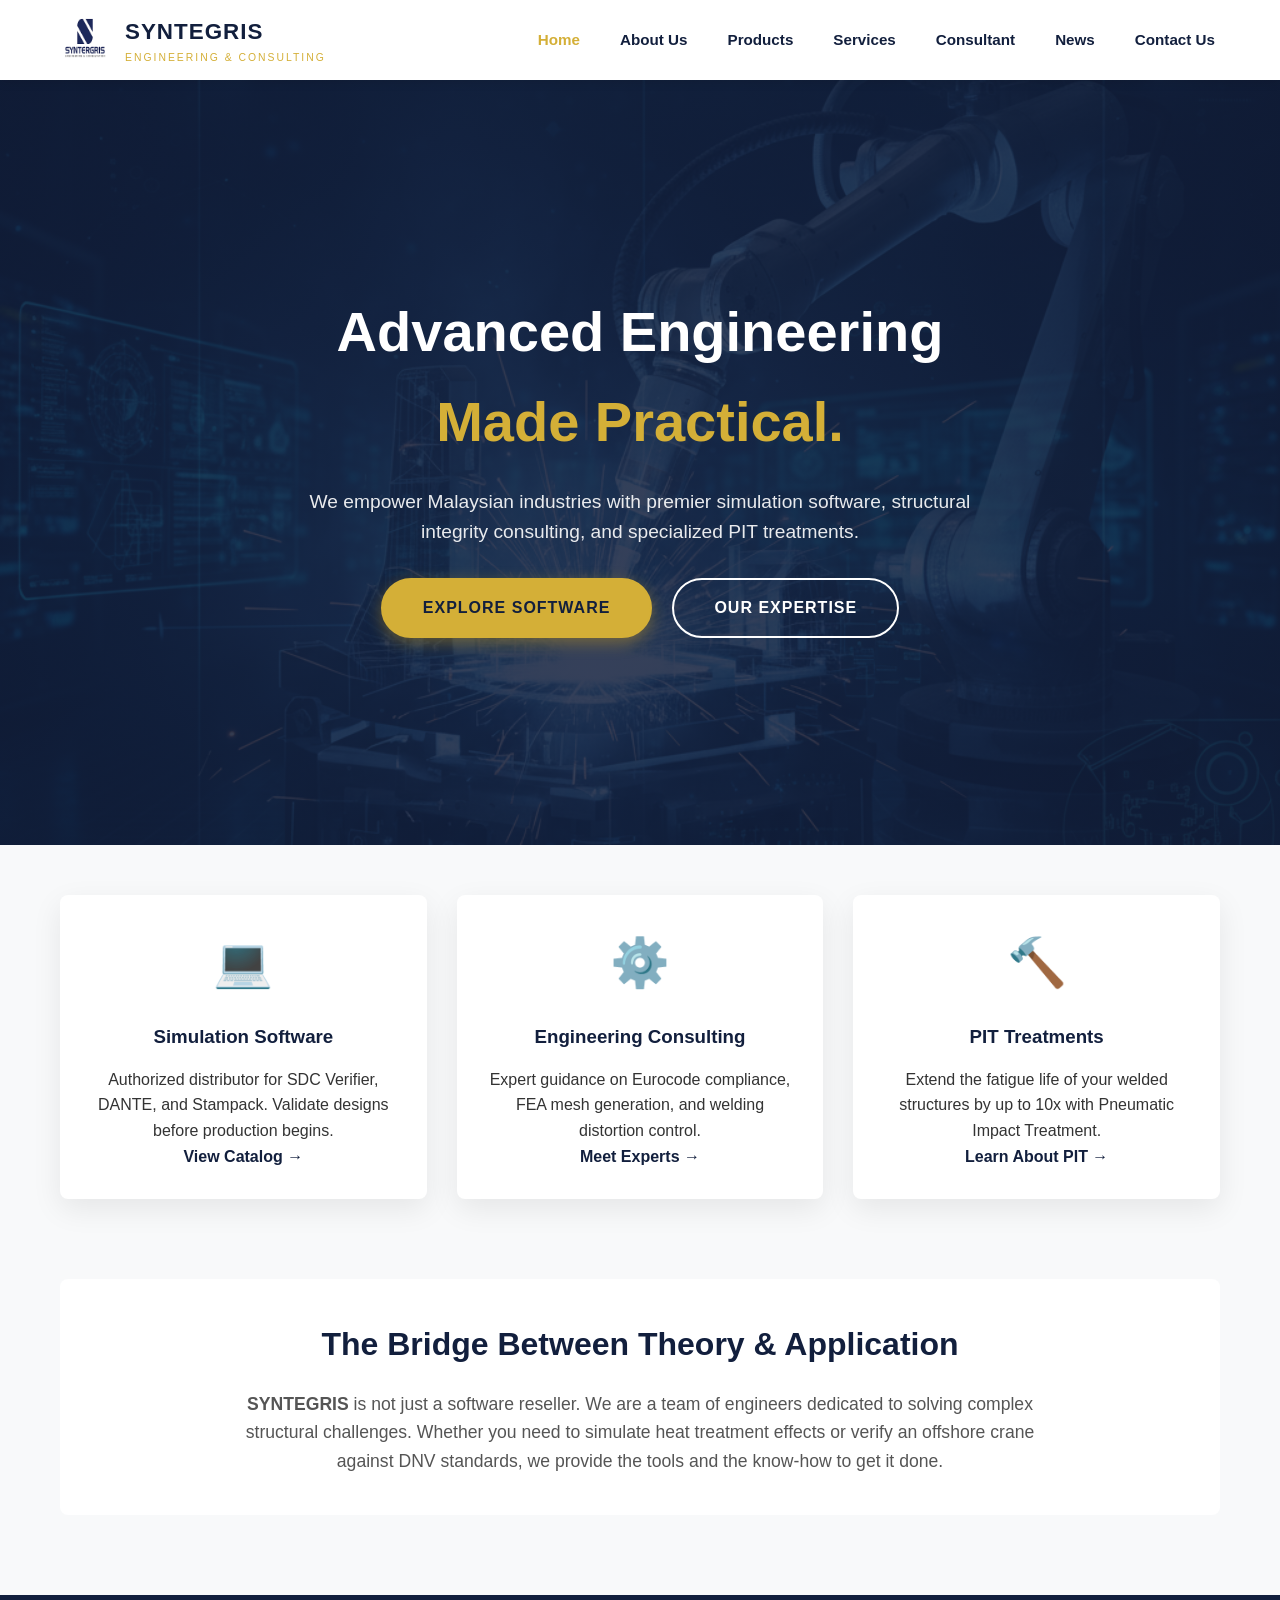
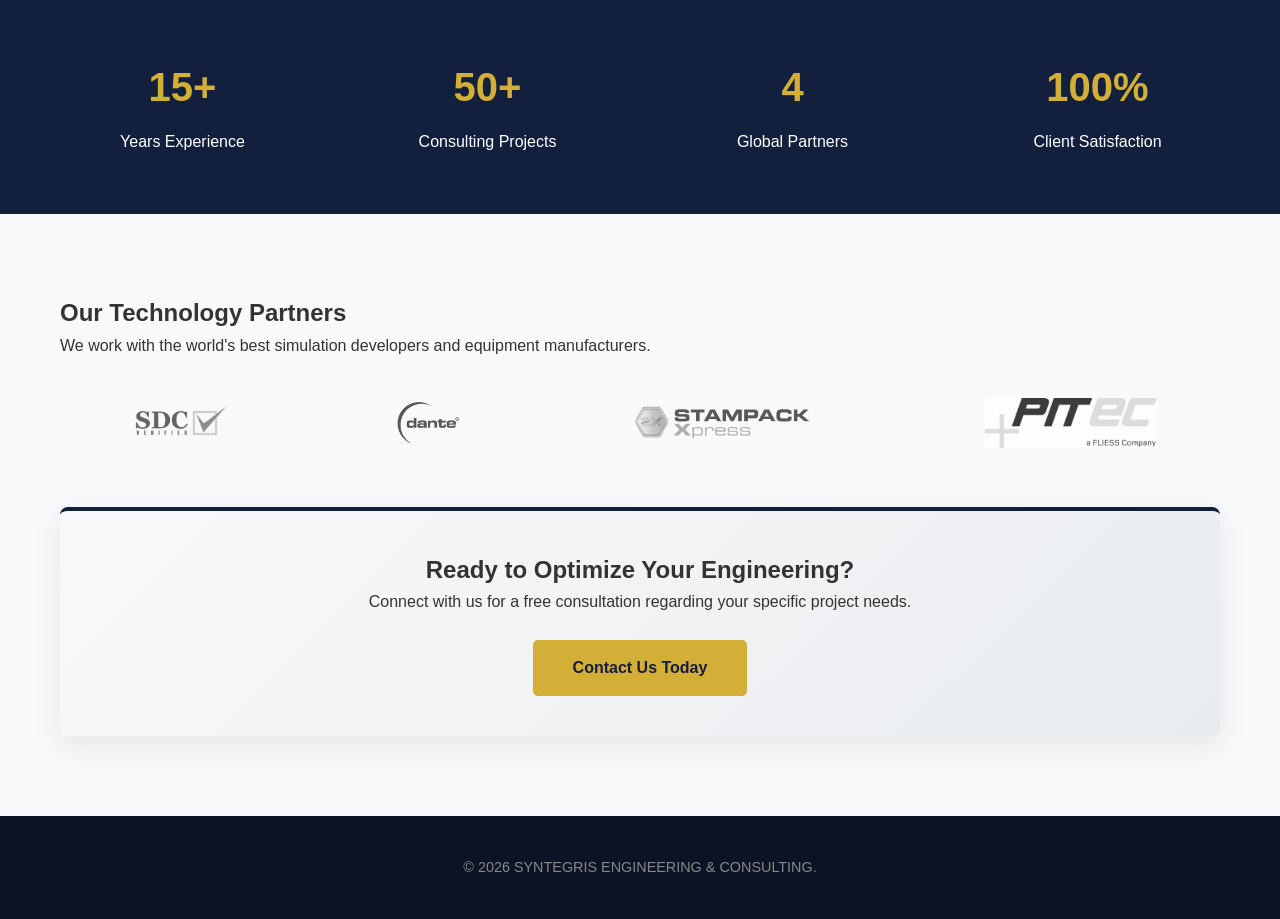
==== commit ef6fcff9: "Add files via upload" ====
--- a/Syntegris_web/index.html
+++ b/Syntegris_web/index.html
@@ -150,37 +150,7 @@
 
     <button id="backToTop" title="Go to top">↑</button>
 
-    <script>
-        // 1. Mobile Menu Logic
-        const menuBtn = document.querySelector('.mobile-menu-btn');
-        const navLinks = document.querySelector('.nav-links');
-
-        menuBtn.addEventListener('click', () => {
-            navLinks.classList.toggle('active');
-            menuBtn.classList.toggle('open');
-        });
-
-        // Close menu when a link is clicked
-        document.querySelectorAll('.nav-links a').forEach(link => {
-            link.addEventListener('click', () => {
-                navLinks.classList.remove('active');
-                menuBtn.classList.remove('open');
-            });
-        });
-
-        // 2. Back to Top Logic
-        const backToTopBtn = document.getElementById("backToTop");
-        window.onscroll = function() {
-            if (document.body.scrollTop > 300 || document.documentElement.scrollTop > 300) {
-                backToTopBtn.style.display = "block";
-            } else {
-                backToTopBtn.style.display = "none";
-            }
-        };
-        backToTopBtn.addEventListener("click", function() {
-            window.scrollTo({ top: 0, behavior: 'smooth' });
-        });
-    </script>
+    <script src="script.js"></script>
 
 </body>
-</html>
+</html>
--- a/Syntegris_web/style.css
+++ b/Syntegris_web/style.css
@@ -1,4 +1,4 @@
-/* SYNTEGRIS ENGINEERING & CONSULTING - OFFICIAL STYLESHEET */
+/* SYNTEGRIS ENGINEERING & CONSULTING - FINAL FIXED STYLESHEET */
 
 /* 1. BRAND VARIABLES */
 :root {
@@ -36,139 +36,217 @@
     left: 0;
     width: 100%;
     height: var(--header-height);
-    z-index: 2000;
-    display: flex;
-    align-items: center;
+    z-index: 1000;
 }
 
 .navbar {
+    max-width: 1200px;
+    margin: 0 auto;
     display: flex;
     justify-content: space-between;
     align-items: center;
-    max-width: 1200px;
-    margin: 0 auto;
-    width: 100%;
+    height: 100%;
     padding: 0 20px;
 }
 
-.logo-container { 
-    display: flex; 
-    align-items: center; 
+.logo-container {
+    display: flex;
+    align-items: center;
     text-decoration: none;
-    min-width: 300px;
-}
-
-.logo-img { 
-    height: 55px; 
-    width: auto;
-    margin-right: 15px; 
-    flex-shrink: 0;
-}
-
-.brand-name { 
-    font-size: 1.4rem; 
-    font-weight: 800; 
-    color: var(--primary); 
-    text-transform: uppercase;
-    line-height: 1.2;
-}
-
-.brand-sub { 
-    font-size: 0.65rem; 
-    color: #777777; 
-    display: block; 
-    margin-top: -2px; 
-}
-
-/* 4. MAIN MENU LINKS */
-.nav-links { 
-    display: flex; 
+    color: var(--primary);
+}
+
+.logo-img {
+    height: 50px;
+    margin-right: 15px;
+}
+
+.brand-text {
+    display: flex;
+    flex-direction: column;
+}
+
+.brand-name {
+    font-weight: 800;
+    font-size: 1.4rem;
+    letter-spacing: 1px;
+}
+
+.brand-sub {
+    font-size: 0.65rem;
+    letter-spacing: 2px;
+    color: var(--accent);
+}
+
+.nav-links {
     list-style: none;
+    display: flex;
+    gap: 30px;
+    height: 100%;
     align-items: center;
 }
 
-.nav-links li { margin-left: 18px; }
-
-.nav-links a { 
-    text-decoration: none; 
-    color: var(--primary); 
-    font-weight: 600; 
-    font-size: 0.85rem;
-    text-transform: uppercase;
-    transition: 0.3s;
-    padding: 5px 0;
-}
-
-.nav-links a.active, 
-.nav-links .dropdown .dropbtn.active { 
-    color: var(--accent) !important; 
-    border-bottom: 2px solid var(--accent);
-}
-
-.nav-links a:hover { color: var(--accent); }
-
-/* 5. DROPDOWN MENU */
-.dropdown { position: relative; }
-
-.dropdown-content {
+.nav-links li {
+    position: relative;
+    height: 100%;
+    display: flex;
+    align-items: center;
+}
+
+.nav-links a {
+    text-decoration: none;
+    color: var(--primary);
+    font-weight: 600;
+    font-size: 0.95rem;
+    transition: color 0.3s;
+    padding: 0 5px; /* Adds a bit of clickable area */
+}
+
+.nav-links a:hover, .nav-links a.active {
+    color: var(--accent);
+}
+
+/* === DESKTOP DROPDOWN MENUS (The Fix) === */
+
+/* Main Dropdown Container */
+.dropdown-menu {
     display: none;
     position: absolute;
-    top: 100%; 
+    top: 100%; /* Opens exactly at the bottom of the header */
     left: 0;
-    background-color: var(--white);
-    min-width: 200px;
+    background: var(--white);
     box-shadow: var(--shadow);
+    list-style: none;
+    min-width: 220px;
+    border-top: 3px solid var(--accent);
+    padding: 10px 0;
+    z-index: 1000;
+}
+
+/* Main Dropdown Bridge (Invisible Safe Zone) */
+/* This fills any tiny gap between the navbar and the menu */
+.dropdown-menu::before {
+    content: "";
+    position: absolute;
+    top: -20px; /* Extends invisible area upwards */
+    left: 0;
+    width: 100%;
+    height: 20px;
+    background: transparent;
+}
+
+/* Show Dropdown on Hover */
+.dropdown:hover .dropdown-menu {
+    display: block;
+}
+
+.dropdown-menu li {
+    width: 100%;
+    display: block; /* Stacks items vertically */
+    height: auto; /* Reset height */
+    padding: 0;
+}
+
+.dropdown-menu a {
+    display: block;
+    padding: 12px 20px;
+    font-size: 0.9rem;
+    width: 100%;
+}
+
+.dropdown-menu a:hover {
+    background: var(--light);
+}
+
+/* === NESTED DROPDOWN (Side Flyout) === */
+.nested-dropdown {
+    position: relative;
+}
+
+.nested-menu {
+    display: none;
+    position: absolute;
+    left: 100%; /* Push to the right */
+    top: -5px;  /* Align slightly higher to cover gap */
+    background: var(--white);
+    box-shadow: var(--shadow);
+    min-width: 220px;
+    border-top: 3px solid var(--accent);
+    list-style: none;
+    padding: 10px 0;
     z-index: 1001;
-    border-top: 3px solid var(--accent);
-    border-radius: 0 0 8px 8px;
-}
-
-.dropdown-content a {
-    color: var(--primary) !important;
-    padding: 12px 16px;
-    text-decoration: none;
+    margin-left: -2px; /* Pull back slightly to overlap parent */
+}
+
+/* Nested Menu Bridge (Invisible Safe Zone) */
+/* This ensures mouse doesn't "fall" between the parent and the submenu */
+.nested-menu::before {
+    content: "";
+    position: absolute;
+    right: 100%; /* To the left of the submenu */
+    top: 0;
+    height: 100%;
+    width: 20px; /* Wide invisible bridge */
+    background: transparent;
+}
+
+/* Show Nested Menu on Hover */
+.nested-dropdown:hover .nested-menu {
     display: block;
-    text-transform: none;
-    border-bottom: 1px solid #eee;
-}
-
-.dropdown-content a:hover {
-    background-color: var(--light);
-    color: var(--accent) !important;
-}
-
-.dropdown:hover .dropdown-content { display: block; }
-
-/* 6. PAGE TITLE (THE BLUE BAR) */
-.hero, .page-title {
-    height: 180px; 
-    background: linear-gradient(135deg, var(--primary) 0%, #1a2a6c 100%);
-    color: var(--white);
-    text-align: center;
+}
+
+/* 4. HERO SECTION */
+.home-hero {
+    /* Updated image name */
+    background: linear-gradient(rgba(18, 31, 61, 0.85), rgba(18, 31, 61, 0.85)), url('engineering-bg.jpg'); 
+    background-size: cover;
+    background-position: center;
+    height: 85vh;
     display: flex;
     flex-direction: column;
     justify-content: center;
     align-items: center;
+    text-align: center;
+    color: var(--white);
+    padding: 20px;
+}
+
+.home-hero h1 {
+    font-size: 3.5rem;
+    margin-bottom: 20px;
+    font-weight: 800;
+}
+
+.home-hero p {
+    font-size: 1.2rem;
+    max-width: 700px;
+    margin-bottom: 30px;
+    opacity: 0.9;
+}
+
+.submit-btn {
+    display: inline-block;
+    background: var(--accent);
+    color: var(--primary);
+    padding: 12px 30px;
+    border-radius: 5px;
+    font-weight: 700;
+    text-decoration: none;
+    transition: transform 0.3s;
+    border: none;
+    cursor: pointer;
+}
+
+.submit-btn:hover {
+    transform: translateY(-3px);
+    box-shadow: 0 5px 15px rgba(212, 175, 55, 0.4);
+}
+
+/* 5. LAYOUT UTILITIES */
+.container {
+    max-width: 1200px;
+    margin: 50px auto;
     padding: 0 20px;
-}
-
-.hero h1, .page-title h1 {
-    font-size: 2.2rem; 
-    text-transform: uppercase;
-    margin-bottom: 5px;
-}
-
-.hero p, .page-title p {
-    font-size: 1rem;
-    opacity: 0.9;
-    max-width: 800px;
-}
-
-/* 7. CONTENT LAYOUT (CARDS) */
-.container { 
-    max-width: 1100px; 
-    margin: 40px auto; 
-    padding: 0 20px; 
 }
 
 .card {
@@ -177,500 +255,150 @@
     border-radius: 8px;
     box-shadow: var(--shadow);
     margin-bottom: 30px;
-    border-top: 4px solid var(--accent);
-}
-
-.side-by-side-container {
-    display: flex;
-    gap: 20px;
-}
-.side-by-side-container .card { flex: 1; }
-
-/* 8. FORMAL CONTACT FORM & BOXES */
-.contact-wrapper {
-    display: grid;
-    grid-template-columns: 1.5fr 1fr;
-    gap: 40px;
-}
-
-.contact-card {
-    background: var(--white);
-    padding: 40px;
-    border-radius: 12px;
-    box-shadow: var(--shadow);
-}
-
-.info-block {
-    background: var(--white);      /* Changed from primary to white */
-    color: var(--text);            /* Changed text to dark gray */
-    padding: 30px;
-    border-radius: 12px;
-    border-top: 4px solid var(--accent); /* Matches the other cards */
-    box-shadow: var(--shadow);     /* Adds depth so it looks like a box */
-    margin-bottom: 20px;
-}
-
-/* This targets the "Direct Contact" title specifically */
-.info-block h3 {
-    color: var(--primary);         /* Set title to Blue */
-    margin-bottom: 15px;
-    font-size: 1.3rem;
-    text-transform: uppercase;
-    letter-spacing: 1px;
-}
-
-.formal-form .form-row {
-    display: grid;
-    grid-template-columns: 1fr 1fr;
-    gap: 20px;
-}
-
-.form-group { margin-bottom: 20px; }
-
-.form-group label {
-    display: block;
-    font-size: 0.8rem;
-    font-weight: 700;
-    text-transform: uppercase;
-    color: var(--primary);
-    margin-bottom: 5px;
-}
-
-.form-group input, 
-.form-group textarea {
-    width: 100%;
-    padding: 12px;
-    border: 1.5px solid #dce1e5;
-    border-radius: 6px;
-    background: #fdfdfd;
-}
-
-.form-group input:focus, 
-.form-group textarea:focus {
+    border-top: 4px solid transparent;
+    transition: transform 0.3s;
+}
+
+.card:hover {
     border-color: var(--accent);
-    outline: none;
-    box-shadow: 0 0 0 4px rgba(212, 175, 55, 0.1); /* FIXED THIS LINE */
-}
-
-.submit-btn {
-    background: var(--primary);
-    color: var(--white);
-    padding: 15px;
-    border: none;
-    border-radius: 6px;
-    font-weight: 700;
-    text-transform: uppercase;
-    cursor: pointer;
-    width: 100%;
-}
-
-.submit-btn:hover { background: #1d2e5a; transform: translateY(-2px); }
-
-/* 9. FOOTER */
-footer { 
-    background: var(--primary); 
-    color: var(--white); 
-    text-align: center; 
-    padding: 40px 0; 
-    margin-top: 60px;
-}
-
-/* 10. MOBILE RESPONSIVENESS */
-@media (max-width: 900px) {
-    .contact-wrapper, .side-by-side-container { flex-direction: column; }
-    .formal-form .form-row { grid-template-columns: 1fr; }
-    .nav-links { display: none; }
-}
-
-/* 5. DROPDOWN & NESTED MENU STYLES */
-.dropdown { position: relative; }
-
-.dropdown-menu {
-    display: none;
-    position: absolute;
-    top: 100%;
-    left: 0;
-    background-color: var(--white);
-    min-width: 200px;
-    box-shadow: var(--shadow);
-    list-style: none;
-    border-top: 3px solid var(--accent);
-}
-
-.dropdown:hover > .dropdown-menu { display: block; }
-
-/* Styles for the Software/Hardware items */
-.dropdown-menu li { position: relative; }
-
-.dropdown-menu a {
-    color: var(--primary) !important;
-    padding: 12px 16px;
-    display: block;
-    text-decoration: none;
-    font-size: 0.9rem;
-    border-bottom: 1px solid #eee;
-}
-
-/* NESTED MENU (The Side Menu) */
-.nested-menu {
-    display: none;
-    position: absolute;
-    top: 0;
-    left: 100%; /* Spawns to the right of the parent */
-    background-color: var(--white);
-    min-width: 200px;
-    box-shadow: var(--shadow);
-    list-style: none;
-    border-left: 2px solid var(--accent);
-}
-
-.nested-dropdown:hover > .nested-menu { display: block; }
-
-/* Make Hardware/Software labels look different but unclickable */
-.parent-link {
-    cursor: default;
-    font-weight: 700 !important;
-    background-color: #fafafa;
-    display: flex;
-    justify-content: space-between;
-}
-
-.dropdown-menu a:hover {
-    background-color: var(--light);
-    color: var(--accent) !important;
-}
-
-/* PRODUCT PAGE STYLES */
-
-.category-header {
-    text-align: center;
-    margin-bottom: 30px;
-}
-
-.category-header h2 {
-    color: var(--primary);
-    font-size: 1.8rem;
-    text-transform: uppercase;
-    margin-bottom: 5px;
-}
-
-.section-divider {
-    border: 0;
-    height: 1px;
-    background: #e0e0e0;
-    margin: 60px 0;
-}
-
-/* 3-Column Grid for Software */
-.product-grid {
-    display: grid;
-    grid-template-columns: repeat(auto-fit, minmax(300px, 1fr));
-    gap: 30px;
-}
-
-.product-card {
-    background: var(--white);
-    padding: 30px;
-    border-radius: 12px;
-    box-shadow: var(--shadow);
-    border: 1px solid #eee;
-    text-align: center;
-    transition: transform 0.3s ease;
-    display: flex;
-    flex-direction: column;
-    align-items: center;
-}
-
-.product-card:hover {
     transform: translateY(-5px);
-    border-color: var(--accent);
-}
-
-/* Uniform Image Sizing for Software */
-.image-box {
-    height: 120px; /* Fixed height container */
-    width: 100%;
-    display: flex;
-    align-items: center;
-    justify-content: center;
-    margin-bottom: 20px;
-}
-
-.image-box img {
-    max-height: 100%;
-    max-width: 180px; /* Limits width so logos don't get too huge */
-    object-fit: contain; /* Ensures logo isn't stretched/squashed */
-}
-
-.product-card h3 {
-    color: var(--primary);
-    margin-bottom: 10px;
-}
-
-.product-card p {
-    font-size: 0.9rem;
-    color: #666;
-    margin-bottom: 20px;
-    flex-grow: 1; /* Pushes button to bottom */
-}
-
-/* Button Styling */
-.learn-more-btn {
-    display: inline-block;
-    padding: 10px 25px;
-    background-color: var(--white);
-    color: var(--primary);
-    border: 2px solid var(--primary);
-    border-radius: 5px;
-    text-decoration: none;
-    font-weight: 700;
-    transition: 0.3s;
-    font-size: 0.85rem;
-    text-transform: uppercase;
-}
-
-.learn-more-btn:hover {
-    background-color: var(--primary);
-    color: var(--white);
-}
-
-/* HARDWARE FEATURE CARD (Side-by-Side) */
-.feature-card {
-    display: flex;
-    background: var(--white);
-    border-radius: 12px;
-    box-shadow: var(--shadow);
-    overflow: hidden;
-    border-left: 5px solid var(--accent);
-    align-items: center;
-}
-
-.feature-content {
-    flex: 1;
-    padding: 40px;
-}
-
-.feature-image {
-    flex: 1;
-    background: #f4f4f4;
-    height: 100%;
-    min-height: 350px; /* Ensures the hardware image area is big */
-    display: flex;
-    align-items: center;
-    justify-content: center;
-}
-
-.feature-image img {
-    width: 100%;
-    height: 100%;
-    object-fit: cover; /* Makes the PIT image fill the space beautifully */
-}
-
-.feature-list {
-    list-style: none;
-    padding: 0;
-    margin: 20px 0;
-}
-
-.feature-list li {
-    padding-left: 20px;
-    position: relative;
-    margin-bottom: 8px;
-    color: #555;
-}
-
-.feature-list li::before {
-    content: "✔";
-    color: var(--accent);
-    position: absolute;
-    left: 0;
-    font-weight: bold;
-}
-
-.subtitle {
-    color: var(--accent);
-    font-weight: 700;
-    font-size: 0.9rem;
-    text-transform: uppercase;
-    margin-bottom: 15px;
-    display: block;
-}
-
-/* Mobile Responsive Fix */
-@media (max-width: 900px) {
-    .feature-card { flex-direction: column-reverse; }
-    .feature-image { width: 100%; min-height: 250px; }
-}
-
-/* =========================
-   HOMEPAGE SPECIFIC STYLES 
-   ========================= */
-
-/* A taller, more impressive hero section for the homepage */
-.home-hero {
-    height: 90vh; /* Takes up almost the full screen */
-    min-height: 600px;
-    background: linear-gradient(rgba(18, 31, 61, 0.85), rgba(18, 31, 61, 0.7)), url('engineering-bg.jpg'); /* You will need a background image */
-    background-size: cover;
-    background-position: center;
-    color: var(--white);
-    display: flex;
-    flex-direction: column;
-    justify-content: center;
-    align-items: center;
-    text-align: center;
-    padding: 0 20px;
-    margin-top: -80px; /* Pulls it up behind the header */
-    padding-top: 80px;
-}
-
-.home-hero h1 {
-    font-size: 3.5rem;
-    font-weight: 800;
-    margin-bottom: 20px;
-    line-height: 1.1;
-    text-transform: uppercase;
-}
-
-.home-hero p {
-    font-size: 1.2rem;
-    max-width: 700px;
-    margin-bottom: 35px;
-    color: #e0e0e0;
-}
-
-.btn-group {
-    display: flex;
-    gap: 15px;
-}
-
-/* 3-Column Features Section */
+}
+
+/* 6. FEATURES GRID */
 .features-grid {
     display: grid;
     grid-template-columns: repeat(auto-fit, minmax(300px, 1fr));
     gap: 30px;
-    margin-top: -50px; /* Overlaps the hero slightly for a modern look */
-    position: relative;
-    z-index: 10;
 }
 
 .feature-box {
     background: var(--white);
-    padding: 35px;
+    padding: 30px;
     border-radius: 8px;
-    box-shadow: 0 15px 30px rgba(0,0,0,0.1);
-    border-bottom: 4px solid var(--accent);
+    box-shadow: var(--shadow);
     text-align: center;
-    transition: transform 0.3s;
-}
-
-.feature-box:hover {
-    transform: translateY(-10px);
-}
+    transition: 0.3s;
+}
+
+.feature-box:hover { transform: translateY(-5px); }
 
 .feature-icon {
+    font-size: 3rem;
+    margin-bottom: 20px;
+    display: block;
+}
+
+.feature-box h3 {
+    margin-bottom: 15px;
+    color: var(--primary);
+}
+
+/* 7. STATS STRIP */
+.stats-container {
+    background: var(--primary);
+    color: var(--white);
+    padding: 60px 0;
+    margin: 80px 0;
+}
+
+.stat-grid {
+    max-width: 1200px;
+    margin: 0 auto;
+    display: grid;
+    grid-template-columns: repeat(4, 1fr);
+    text-align: center;
+    gap: 20px;
+}
+
+.stat-item h3 {
     font-size: 2.5rem;
     color: var(--accent);
-    margin-bottom: 20px;
-    display: block;
-}
-
-/* Partner Logos Section - Full Color */
+    margin-bottom: 10px;
+}
+
+/* 8. PARTNER LOGOS */
 .logo-strip {
     display: flex;
     justify-content: space-around;
     align-items: center;
     flex-wrap: wrap;
     gap: 40px;
-    margin-top: 30px;
-    /* Removed opacity: 0.7 so they are fully visible */
+    margin-top: 40px;
+    opacity: 0.8;
 }
 
 .logo-strip img {
-    height: 60px; /* Increased slightly for better visibility */
+    height: 50px;
+    filter: grayscale(100%);
     transition: 0.3s;
-    /* Removed filter: grayscale(100%); so they are always colored */
 }
 
 .logo-strip img:hover {
-    /* Removed filter change since they are already colored */
-    transform: scale(1.1); /* Keeps the nice "pop" effect when you hover */
-}
-
-/* Stats Section */
-.stats-container {
+    filter: grayscale(0%);
+    transform: scale(1.1);
+}
+
+/* 9. FOOTER */
+footer {
+    background: #0b1324;
+    color: #888;
+    text-align: center;
+    padding: 40px 20px;
+    margin-top: 80px;
+    font-size: 0.9rem;
+}
+
+/* BACK TO TOP BUTTON */
+#backToTop {
+    display: none;
+    position: fixed;
+    bottom: 30px;
+    right: 30px;
+    z-index: 99;
+    border: none;
+    outline: none;
+    background-color: var(--accent);
+    color: var(--primary);
+    cursor: pointer;
+    padding: 15px;
+    border-radius: 50%;
+    font-size: 18px;
+    box-shadow: 0 4px 10px rgba(0,0,0,0.3);
+    transition: background-color 0.3s, transform 0.3s;
+}
+
+#backToTop:hover {
+    background-color: var(--white);
+    transform: translateY(-3px);
+}
+
+/* === PAGE TITLES === */
+.page-title {
     background: var(--primary);
     color: var(--white);
+    text-align: center;
     padding: 60px 20px;
-    text-align: center;
-    margin: 60px 0;
-}
-
-.stat-grid {
-    display: flex;
-    justify-content: space-around;
-    max-width: 1000px;
-    margin: 0 auto;
-    flex-wrap: wrap;
-}
-
-.stat-item h3 {
+    margin-bottom: 40px;
+}
+
+.page-title h1 {
     font-size: 2.5rem;
     color: var(--accent);
-    margin-bottom: 5px;
-}
-
-/* Responsive Font Sizes */
-@media (max-width: 768px) {
-    .home-hero h1 { font-size: 2.2rem; }
-    .btn-group { flex-direction: column; }
-    .stats-container { padding: 40px 20px; }
-    .stat-grid { gap: 30px; }
-}
-
-/* 10. MOBILE RESPONSIVENESS */
-@media (max-width: 1024px) {
-    header {
-        height: auto;
-        padding: 10px 0;
-    }
-
-    .navbar {
-        flex-direction: column; /* Stacks logo and menu */
-        gap: 15px;
-    }
-
-    .nav-links {
-        flex-wrap: wrap;
-        justify-content: center;
-        margin: 0;
-    }
-
-    .nav-links li {
-        margin: 5px 10px; /* Gives links more breathing room on mobile */
-    }
-
-    /* Adjust the dropdowns for touch screens */
-    .dropdown-menu, .nested-menu {
-        position: static; /* Makes them push content down instead of floating */
-        box-shadow: none;
-        border-left: 2px solid var(--accent);
-        margin-left: 10px;
-        display: block; /* Shows all options on mobile for easier navigation */
-    }
-
-    .nested-dropdown .parent-link {
-        background: none;
-        color: var(--accent) !important;
-    }
-}
-/* =========================
-   TEAM / ORG CHART STYLES 
-   ========================= */
-
+}
+
+/* === SIDE BY SIDE LAYOUT === */
+.side-by-side-container {
+    display: flex;
+    gap: 30px;
+    margin-bottom: 40px;
+}
+
+.side-by-side-container .card { flex: 1; }
+
+/* === TEAM / ORG CHART STYLES === */
 .team-grid {
     display: grid;
-    grid-template-columns: repeat(auto-fit, minmax(250px, 1fr)); /* Auto-adjusts for mobile */
+    grid-template-columns: repeat(auto-fit, minmax(250px, 1fr)); 
     gap: 30px;
     margin-top: 40px;
 }
@@ -681,18 +409,16 @@
     text-align: center;
     border-radius: 8px;
     box-shadow: 0 10px 20px rgba(0,0,0,0.05);
-    border-top: 3px solid var(--accent); /* Gold top border */
+    border-top: 3px solid var(--accent);
     transition: transform 0.3s ease;
 }
 
-.team-member:hover {
-    transform: translateY(-5px); /* Slight lift effect on hover */
-}
+.team-member:hover { transform: translateY(-5px); }
 
 .team-photo {
     width: 120px;
     height: 120px;
-    border-radius: 50%; /* Makes the image a perfect circle */
+    border-radius: 50%; 
     object-fit: cover;
     margin-bottom: 20px;
     border: 3px solid var(--light);
@@ -715,12 +441,12 @@
 
 /* Motto / Quote Section */
 .motto-box {
-    background-color: #f8f9fa; /* Light grey background */
-    border-left: 5px solid var(--accent); /* Gold line on the left */
+    background-color: #f8f9fa; 
+    border-left: 5px solid var(--accent); 
     padding: 30px;
     margin: 40px 0;
     font-style: italic;
-    font-family: 'Georgia', serif; /* Serif font looks more "established" */
+    font-family: 'Georgia', serif; 
     color: #555;
     position: relative;
 }
@@ -731,18 +457,17 @@
     color: var(--primary);
     margin-bottom: 10px;
     display: block;
-    font-style: normal; /* Keep the main motto upright */
+    font-style: normal; 
 }
 
 /* =========================
    HERO BUTTONS UPGRADE 
    ========================= */
-
 .btn-group {
     margin-top: 30px;
     display: flex;
     justify-content: center;
-    gap: 20px; /* Space between buttons */
+    gap: 20px; 
     flex-wrap: wrap;
 }
 
@@ -754,8 +479,8 @@
     text-decoration: none;
     text-transform: uppercase;
     letter-spacing: 1px;
-    border-radius: 50px; /* Makes them pill-shaped */
-    transition: all 0.3s ease; /* Smooth animation */
+    border-radius: 50px; 
+    transition: all 0.3s ease; 
     position: relative;
     z-index: 10;
 }
@@ -765,13 +490,13 @@
     background-color: var(--accent);
     color: var(--primary);
     border: 2px solid var(--accent);
-    box-shadow: 0 5px 15px rgba(212, 160, 23, 0.4); /* Gold glow */
+    box-shadow: 0 5px 15px rgba(212, 160, 23, 0.4); 
 }
 
 .btn-gold:hover {
-    background-color: transparent; /* Becomes see-through */
+    background-color: transparent; 
     color: var(--white);
-    transform: translateY(-5px); /* Moves up slightly */
+    transform: translateY(-5px); 
     box-shadow: 0 10px 20px rgba(0,0,0,0.3);
 }
 
@@ -784,124 +509,14 @@
 
 .btn-outline:hover {
     background-color: var(--white);
-    color: var(--primary); /* Text turns dark */
+    color: var(--primary); 
     transform: translateY(-5px);
     box-shadow: 0 10px 20px rgba(255,255,255,0.2);
-}
-
-/* =========================================
-   MOBILE RESPONSIVENESS (Paste at bottom)
-   ========================================= */
-
-/* 1. HIDE MENU BUTTON ON DESKTOP */
-.mobile-menu-btn {
-    display: none;
-    background: transparent;
-    border: none;
-    cursor: pointer;
-    padding: 10px;
-    z-index: 1001;
-}
-
-.mobile-menu-btn span {
-    display: block;
-    width: 25px;
-    height: 3px;
-    background-color: var(--primary);
-    margin: 5px 0;
-    transition: 0.4s;
-}
-
-/* 2. TABLET & MOBILE ADJUSTMENTS */
-@media screen and (max-width: 900px) {
-    
-    /* Show the Hamburger Button */
-    .mobile-menu-btn {
-        display: block;
-        position: absolute;
-        right: 20px;
-        top: 25px;
-    }
-
-    /* Transform the Hamburger into an 'X' when open */
-    .mobile-menu-btn.open span:nth-child(1) {
-        transform: rotate(-45deg) translate(-5px, 6px);
-    }
-    .mobile-menu-btn.open span:nth-child(2) {
-        opacity: 0;
-    }
-    .mobile-menu-btn.open span:nth-child(3) {
-        transform: rotate(45deg) translate(-5px, -6px);
-    }
-
-    /* Navigation Menu - Slide out from right */
-    .nav-links {
-        position: fixed;
-        right: 0;
-        top: var(--header-height);
-        height: calc(100vh - var(--header-height));
-        background-color: var(--white);
-        flex-direction: column;
-        align-items: center;
-        width: 70%; /* Covers 70% of screen */
-        transform: translateX(100%); /* Hidden by default */
-        transition: transform 0.3s ease-in-out;
-        box-shadow: -5px 0 15px rgba(0,0,0,0.1);
-        padding-top: 50px;
-    }
-
-    .nav-links.active {
-        transform: translateX(0%); /* Slide in to show */
-    }
-
-    .nav-links li {
-        margin: 20px 0;
-    }
-
-    /* Adjust Hero Text Size */
-    .home-hero h1 {
-        font-size: 2.5rem;
-        line-height: 1.2;
-    }
-    
-    .home-hero p {
-        font-size: 1rem;
-        padding: 0 10px;
-    }
-
-    /* Fix Button Group stacking */
-    .btn-group {
-        flex-direction: column;
-        width: 100%;
-        align-items: center;
-    }
-
-    .hero-btn {
-        width: 80%;
-        text-align: center;
-    }
-
-    /* Fix Stats Grid to 2 columns instead of 4 */
-    .stat-grid {
-        grid-template-columns: 1fr 1fr; 
-        gap: 20px;
-    }
-
-    /* Fix Logo Strip (Partners) stacking */
-    .logo-strip {
-        flex-wrap: wrap;
-        gap: 20px;
-    }
-    
-    .logo-strip img {
-        height: 40px; /* Smaller logos on phone */
-    }
 }
 
 /* =========================
    CONTACT PAGE STYLES 
    ========================= */
-
 .contact-wrapper {
     display: grid;
     grid-template-columns: repeat(auto-fit, minmax(300px, 1fr));
@@ -943,9 +558,7 @@
     border-top: 4px solid var(--accent);
 }
 
-.form-group {
-    margin-bottom: 20px;
-}
+.form-group { margin-bottom: 20px; }
 
 .form-group label {
     display: block;
@@ -974,7 +587,6 @@
     height: 150px;
 }
 
-/* Map Section */
 .map-container {
     margin-top: 50px;
     width: 100%;
@@ -983,3 +595,109 @@
     border-radius: 8px;
     overflow: hidden;
 }
+
+/* =========================================
+   10. MOBILE RESPONSIVENESS (ACCORDION STYLE)
+   ========================================= */
+
+/* Hide the hamburger button on Desktop */
+.mobile-menu-btn {
+    display: none;
+}
+
+@media (max-width: 900px) {
+    
+    /* 1. Show the Hamburger Button */
+    .mobile-menu-btn {
+        display: block;
+        position: absolute;
+        right: 20px;
+        top: 25px;
+        background: transparent;
+        border: none;
+        cursor: pointer;
+        z-index: 2001; 
+    }
+
+    .mobile-menu-btn span {
+        display: block;
+        width: 25px;
+        height: 3px;
+        background-color: var(--primary);
+        margin: 5px 0;
+        transition: 0.4s;
+    }
+
+    .mobile-menu-btn.open span:nth-child(1) { transform: rotate(-45deg) translate(-5px, 6px); }
+    .mobile-menu-btn.open span:nth-child(2) { opacity: 0; }
+    .mobile-menu-btn.open span:nth-child(3) { transform: rotate(45deg) translate(-5px, -6px); }
+
+    /* 2. The Menu Drawer */
+    .nav-links {
+        display: flex; 
+        position: fixed;
+        right: 0;
+        top: var(--header-height);
+        height: calc(100vh - var(--header-height));
+        background-color: var(--white);
+        flex-direction: column;
+        align-items: center;
+        width: 70%;
+        transform: translateX(100%); 
+        transition: transform 0.3s ease-in-out;
+        box-shadow: -5px 0 15px rgba(0,0,0,0.1);
+        padding-top: 50px;
+        gap: 0; 
+        overflow-y: auto; 
+    }
+
+    .nav-links.active { transform: translateX(0%); }
+    
+    .nav-links li { 
+        width: 100%; 
+        text-align: center;
+        margin: 0;
+        display: block; /* Ensures mobile stack */
+        height: auto;
+    }
+
+    .nav-links > li > a {
+        display: block;
+        padding: 15px 0;
+        width: 100%;
+    }
+
+    /* === MOBILE DROPDOWNS: NO FLYOUTS === */
+    /* Forces menus to open downward (accordion) on mobile */
+    .dropdown-menu, .nested-menu {
+        position: static; 
+        width: 100%;
+        box-shadow: none;
+        border-top: none;
+        display: none; /* Hidden by default */
+        float: none;
+        margin: 0;
+        padding: 0;
+    }
+
+    /* Remove the bridge on mobile since we stack */
+    .dropdown-menu::before, .nested-menu::before {
+        display: none;
+    }
+
+    .dropdown-menu { background-color: #f4f4f4; }
+    .nested-menu { background-color: #e9e9e9; }
+
+    /* Open when interacting */
+    .dropdown:hover .dropdown-menu { display: block; }
+    .nested-dropdown:hover .nested-menu { display: block; }
+
+    /* Link styles */
+    .dropdown-menu a { padding: 15px 0; font-size: 0.9rem; }
+    .nested-menu a { padding: 12px 0; font-size: 0.85rem; color: #555; }
+
+    /* General Mobile Layout Adjustments */
+    .contact-wrapper, .side-by-side-container { flex-direction: column; }
+    .home-hero h1 { font-size: 2.5rem; }
+    .stat-grid { grid-template-columns: 1fr 1fr; }
+}
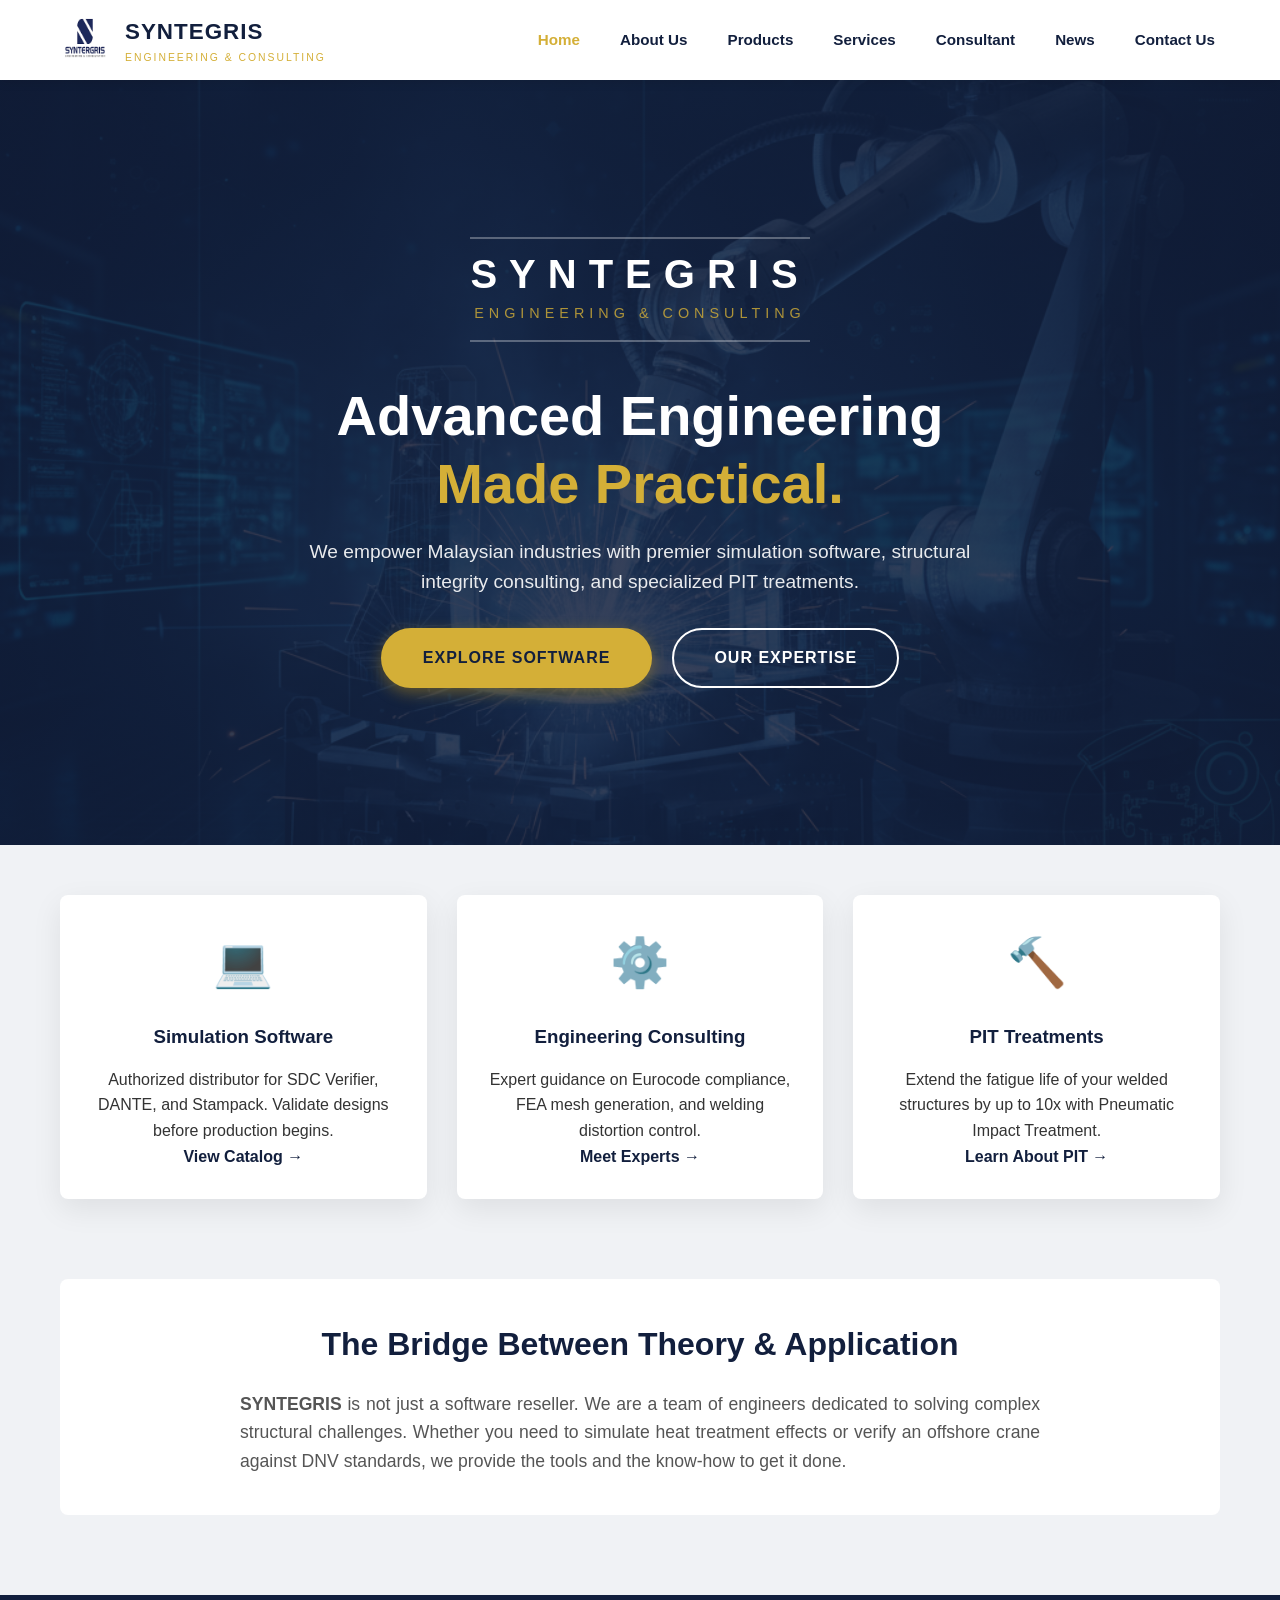
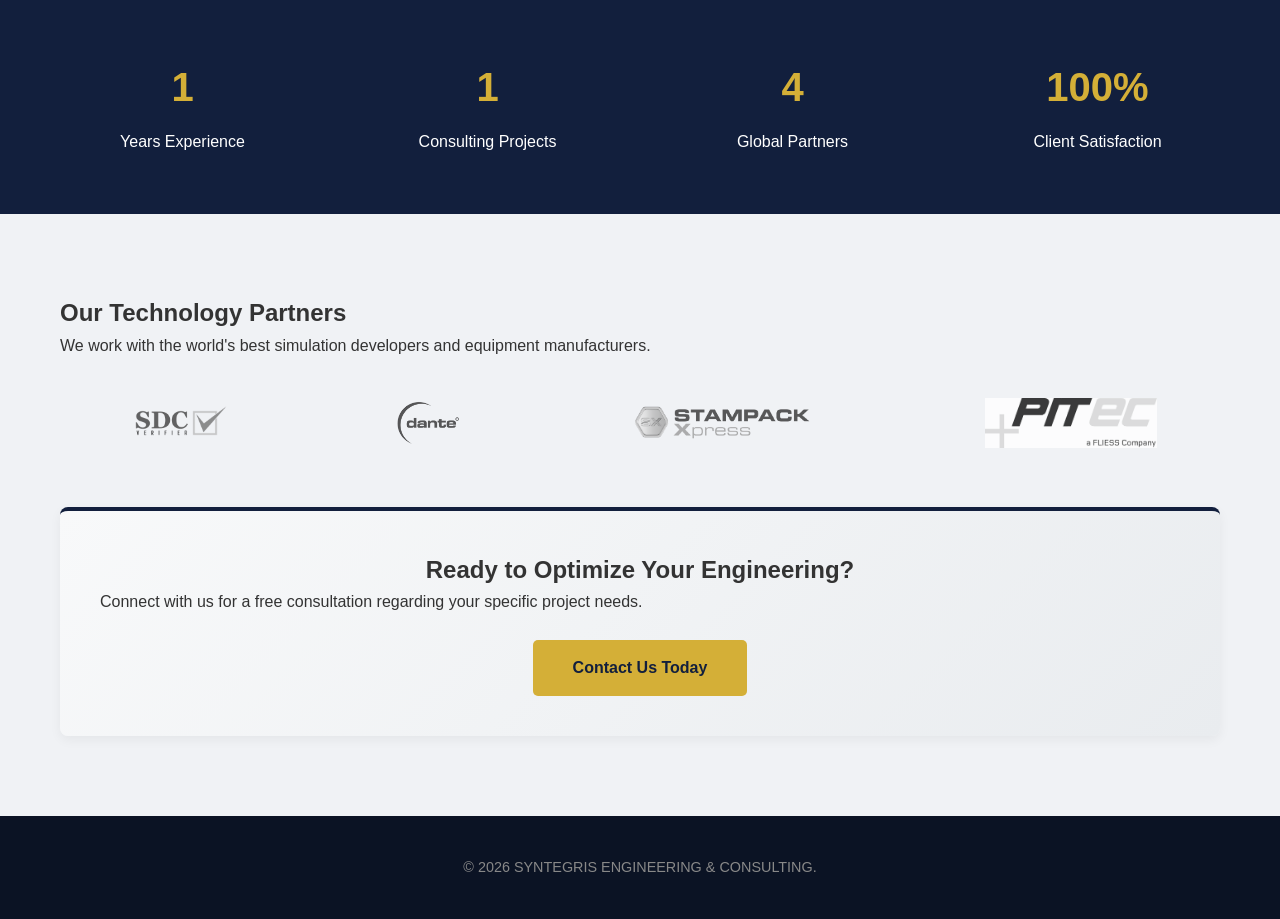
==== commit 4c55d4ee: "Add files via upload" ====
--- a/Syntegris_web/index.html
+++ b/Syntegris_web/index.html
@@ -57,6 +57,14 @@
 
     <section class="home-hero">
         <div style="position: relative; z-index: 2;">
+            
+            <div class="hero-branding">
+                <div class="brand-display">
+                    <span class="main-brand">SYNTEGRIS</span>
+                    <span class="sub-brand">ENGINEERING & CONSULTING</span>
+                </div>
+            </div>
+
             <h1>Advanced Engineering <br> <span style="color: var(--accent);">Made Practical.</span></h1>
             <p>We empower Malaysian industries with premier simulation software, structural integrity consulting, and specialized PIT treatments.</p>
             
@@ -104,11 +112,11 @@
     <div class="stats-container">
         <div class="stat-grid">
             <div class="stat-item">
-                <h3>15+</h3>
+                <h3>1</h3>
                 <p>Years Experience</p>
             </div>
             <div class="stat-item">
-                <h3>50+</h3>
+                <h3>1</h3>
                 <p>Consulting Projects</p>
             </div>
             <div class="stat-item">
--- a/Syntegris_web/style.css
+++ b/Syntegris_web/style.css
@@ -1,4 +1,4 @@
-/* SYNTEGRIS ENGINEERING & CONSULTING - FINAL FIXED STYLESHEET */
+/* SYNTEGRIS ENGINEERING & CONSULTING - OFFICIAL STYLESHEET */
 
 /* 1. BRAND VARIABLES */
 :root {
@@ -99,20 +99,18 @@
     font-weight: 600;
     font-size: 0.95rem;
     transition: color 0.3s;
-    padding: 0 5px; /* Adds a bit of clickable area */
+    padding: 0 5px; 
 }
 
 .nav-links a:hover, .nav-links a.active {
     color: var(--accent);
 }
 
-/* === DESKTOP DROPDOWN MENUS (The Fix) === */
-
-/* Main Dropdown Container */
+/* === DESKTOP DROPDOWNS (FIXED) === */
 .dropdown-menu {
     display: none;
     position: absolute;
-    top: 100%; /* Opens exactly at the bottom of the header */
+    top: 100%; 
     left: 0;
     background: var(--white);
     box-shadow: var(--shadow);
@@ -123,27 +121,23 @@
     z-index: 1000;
 }
 
-/* Main Dropdown Bridge (Invisible Safe Zone) */
-/* This fills any tiny gap between the navbar and the menu */
+/* Invisible Bridge (Prevents closing) */
 .dropdown-menu::before {
     content: "";
     position: absolute;
-    top: -20px; /* Extends invisible area upwards */
+    top: -20px; 
     left: 0;
     width: 100%;
     height: 20px;
     background: transparent;
 }
 
-/* Show Dropdown on Hover */
-.dropdown:hover .dropdown-menu {
-    display: block;
-}
+.dropdown:hover .dropdown-menu { display: block; }
 
 .dropdown-menu li {
     width: 100%;
-    display: block; /* Stacks items vertically */
-    height: auto; /* Reset height */
+    display: block; 
+    height: auto; 
     padding: 0;
 }
 
@@ -154,20 +148,16 @@
     width: 100%;
 }
 
-.dropdown-menu a:hover {
-    background: var(--light);
-}
-
-/* === NESTED DROPDOWN (Side Flyout) === */
-.nested-dropdown {
-    position: relative;
-}
+.dropdown-menu a:hover { background: var(--light); }
+
+/* === NESTED DROPDOWNS === */
+.nested-dropdown { position: relative; }
 
 .nested-menu {
     display: none;
     position: absolute;
-    left: 100%; /* Push to the right */
-    top: -5px;  /* Align slightly higher to cover gap */
+    left: 100%; 
+    top: -5px;  
     background: var(--white);
     box-shadow: var(--shadow);
     min-width: 220px;
@@ -175,29 +165,24 @@
     list-style: none;
     padding: 10px 0;
     z-index: 1001;
-    margin-left: -2px; /* Pull back slightly to overlap parent */
-}
-
-/* Nested Menu Bridge (Invisible Safe Zone) */
-/* This ensures mouse doesn't "fall" between the parent and the submenu */
+    margin-left: -2px; 
+}
+
+/* Invisible Bridge for Submenu */
 .nested-menu::before {
     content: "";
     position: absolute;
-    right: 100%; /* To the left of the submenu */
+    right: 100%; 
     top: 0;
     height: 100%;
-    width: 20px; /* Wide invisible bridge */
+    width: 20px; 
     background: transparent;
 }
 
-/* Show Nested Menu on Hover */
-.nested-dropdown:hover .nested-menu {
-    display: block;
-}
+.nested-dropdown:hover .nested-menu { display: block; }
 
 /* 4. HERO SECTION */
 .home-hero {
-    /* Updated image name */
     background: linear-gradient(rgba(18, 31, 61, 0.85), rgba(18, 31, 61, 0.85)), url('engineering-bg.jpg'); 
     background-size: cover;
     background-position: center;
@@ -262,6 +247,36 @@
 .card:hover {
     border-color: var(--accent);
     transform: translateY(-5px);
+}
+
+/* === NEW: FEATURE CARD (PRODUCT LAYOUT) === */
+.feature-card {
+    display: flex; /* Side-by-side on desktop */
+    gap: 40px;
+    margin-bottom: 40px;
+    background: var(--white);
+    padding: 40px;
+    border-radius: 8px;
+    box-shadow: var(--shadow);
+    align-items: center;
+}
+
+.feature-content { flex: 1; }
+.feature-image { flex: 1; text-align: center; }
+
+.feature-image img {
+    max-width: 100%;
+    height: auto;
+    border-radius: 8px;
+}
+
+.subtitle {
+    color: var(--accent);
+    font-weight: 700;
+    text-transform: uppercase;
+    font-size: 0.9rem;
+    margin-bottom: 10px;
+    display: block;
 }
 
 /* 6. FEATURES GRID */
@@ -597,17 +612,14 @@
 }
 
 /* =========================================
-   10. MOBILE RESPONSIVENESS (ACCORDION STYLE)
+   10. MOBILE RESPONSIVENESS (FINAL FIX)
    ========================================= */
 
-/* Hide the hamburger button on Desktop */
-.mobile-menu-btn {
-    display: none;
-}
+.mobile-menu-btn { display: none; }
 
 @media (max-width: 900px) {
     
-    /* 1. Show the Hamburger Button */
+    /* HAMBURGER BUTTON */
     .mobile-menu-btn {
         display: block;
         position: absolute;
@@ -632,7 +644,7 @@
     .mobile-menu-btn.open span:nth-child(2) { opacity: 0; }
     .mobile-menu-btn.open span:nth-child(3) { transform: rotate(45deg) translate(-5px, -6px); }
 
-    /* 2. The Menu Drawer */
+    /* MOBILE MENU DRAWER */
     .nav-links {
         display: flex; 
         position: fixed;
@@ -657,7 +669,7 @@
         width: 100%; 
         text-align: center;
         margin: 0;
-        display: block; /* Ensures mobile stack */
+        display: block;
         height: auto;
     }
 
@@ -667,37 +679,224 @@
         width: 100%;
     }
 
-    /* === MOBILE DROPDOWNS: NO FLYOUTS === */
-    /* Forces menus to open downward (accordion) on mobile */
+    /* MOBILE DROPDOWNS (Stacking) */
     .dropdown-menu, .nested-menu {
         position: static; 
         width: 100%;
         box-shadow: none;
         border-top: none;
-        display: none; /* Hidden by default */
+        display: none;
         float: none;
         margin: 0;
         padding: 0;
     }
 
-    /* Remove the bridge on mobile since we stack */
-    .dropdown-menu::before, .nested-menu::before {
-        display: none;
-    }
-
+    .dropdown-menu::before, .nested-menu::before { display: none; }
     .dropdown-menu { background-color: #f4f4f4; }
     .nested-menu { background-color: #e9e9e9; }
-
-    /* Open when interacting */
     .dropdown:hover .dropdown-menu { display: block; }
     .nested-dropdown:hover .nested-menu { display: block; }
-
-    /* Link styles */
     .dropdown-menu a { padding: 15px 0; font-size: 0.9rem; }
     .nested-menu a { padding: 12px 0; font-size: 0.85rem; color: #555; }
 
-    /* General Mobile Layout Adjustments */
+    /* LAYOUT FIXES FOR PHONE */
+    
+    /* Fix: Stack feature cards vertically (Image on top) */
+    .feature-card {
+        flex-direction: column-reverse; /* Puts image above text if HTML order is text-first */
+        text-align: center;
+        padding: 25px;
+    }
+
+    .card { padding: 25px; } /* Reduce padding */
+
     .contact-wrapper, .side-by-side-container { flex-direction: column; }
-    .home-hero h1 { font-size: 2.5rem; }
+    .home-hero h1 { font-size: 2.2rem; }
     .stat-grid { grid-template-columns: 1fr 1fr; }
+}
+
+.card p, .team-bio {
+    text-align: justify;
+    text-justify: inter-word; /* Makes the spacing between words look more natural */
+    line-height: 1.6;        /* Improves readability */
+}
+
+.news-container {
+    max-width: 800px;
+    margin: 40px auto;
+    padding: 20px;
+}
+
+.news-card {
+    background: #ffffff;
+    padding: 25px;
+    border-radius: 8px;
+    box-shadow: 0 4px 6px rgba(0,0,0,0.1);
+    border-left: 5px solid #007bff; /* Accent color */
+}
+
+.news-date {
+    font-size: 0.85rem;
+    color: #888;
+    display: block;
+    margin-bottom: 10px;
+}
+
+.news-text {
+    line-height: 1.6;
+    color: #333;
+    margin-bottom: 15px;
+}
+
+.read-more-btn {
+    background: #007bff;
+    color: white;
+    border: none;
+    padding: 8px 20px;
+    border-radius: 5px;
+    cursor: pointer;
+    font-size: 0.9rem;
+    transition: background 0.3s ease;
+}
+
+.read-more-btn:hover {
+    background: #0056b3;
+}
+
+/* News Container Layout */
+.news-container {
+    max-width: 850px;
+    margin: 40px auto;
+    display: flex;
+    flex-direction: column;
+    gap: 30px; /* Space between news cards */
+}
+
+/* The Card */
+.news-card {
+    background: #fff;
+    padding: 25px;
+    border-radius: 10px;
+    box-shadow: 0 4px 15px rgba(0,0,0,0.1);
+    border-top: 4px solid #007bff;
+}
+
+/* Media Handling (Images & Videos) */
+.news-media {
+    margin: 15px 0;
+    width: 100%;
+    border-radius: 5px;
+    overflow: hidden;
+}
+
+.news-media img, 
+.news-media video {
+    width: 100%;       /* Makes media responsive */
+    height: auto;      /* Maintains aspect ratio */
+    display: block;
+}
+
+.news-date {
+    color: #777;
+    font-size: 0.9rem;
+}
+
+.news-text {
+    line-height: 1.7;
+    color: #444;
+}
+
+.read-more-btn {
+    background: #007bff;
+    color: white;
+    border: none;
+    padding: 10px 20px;
+    border-radius: 5px;
+    cursor: pointer;
+    font-weight: 600;
+    margin-top: 10px;
+}
+
+.read-more-btn:hover {
+    background: #0056b3;
+}
+
+body {
+    background-color: #f0f2f5; /* Light industrial gray */
+    color: #333;
+}
+
+.card, .news-card {
+    background-color: #ffffff; /* Contrast! */
+    border-radius: 8px;
+    box-shadow: 0 4px 12px rgba(0, 0, 0, 0.05);
+}
+
+.hero-branding {
+    display: flex;
+    flex-direction: column; /* Stacks logo on top of text */
+    align-items: center;
+    margin-bottom: 20px;    /* Space between logo and the main title */
+}
+
+.hero-logo {
+    width: 300px;            /* Adjust size to your preference */
+    height: auto;
+    margin-bottom: 10px;
+    filter: drop-shadow(0 2px 4px rgba(0,0,0,0.3)); /* Makes logo "pop" against background */
+}
+
+.hero-company-name {
+    font-size: 1.4rem;
+    font-weight: 800;
+    letter-spacing: 4px;    /* Gives it a premium, spaced-out look */
+    color: #ffffff;
+    text-transform: uppercase;
+    opacity: 0.9;
+}
+
+/* Ensure the main title isn't too crowded */
+.home-hero h1 {
+    margin-top: 0;
+    line-height: 1.2;
+}
+
+.hero-branding {
+    display: flex;
+    justify-content: center;
+    margin-bottom: 40px; /* Space before the main title */
+}
+
+.brand-display {
+    display: flex;
+    flex-direction: column;
+    align-items: center;
+    border-top: 2px solid rgba(255, 255, 255, 0.3); /* Thin line above */
+    border-bottom: 2px solid rgba(255, 255, 255, 0.3); /* Thin line below */
+    padding: 15px 0;
+}
+
+.main-brand {
+    font-size: 2.5rem;
+    font-weight: 900;
+    color: #ffffff;
+    letter-spacing: 12px; /* Very wide spacing for a premium feel */
+    line-height: 1;
+    margin-bottom: 8px;
+    text-transform: uppercase;
+}
+
+.sub-brand {
+    font-size: 0.9rem;
+    font-weight: 400;
+    color: var(--accent); /* Uses your brand accent color */
+    letter-spacing: 5px;
+    text-transform: uppercase;
+    opacity: 0.8;
+}
+
+/* Adjust the H1 to sit nicely below this text logo */
+.home-hero h1 {
+    margin-top: 10px;
+    font-size: 3.5rem;
 }
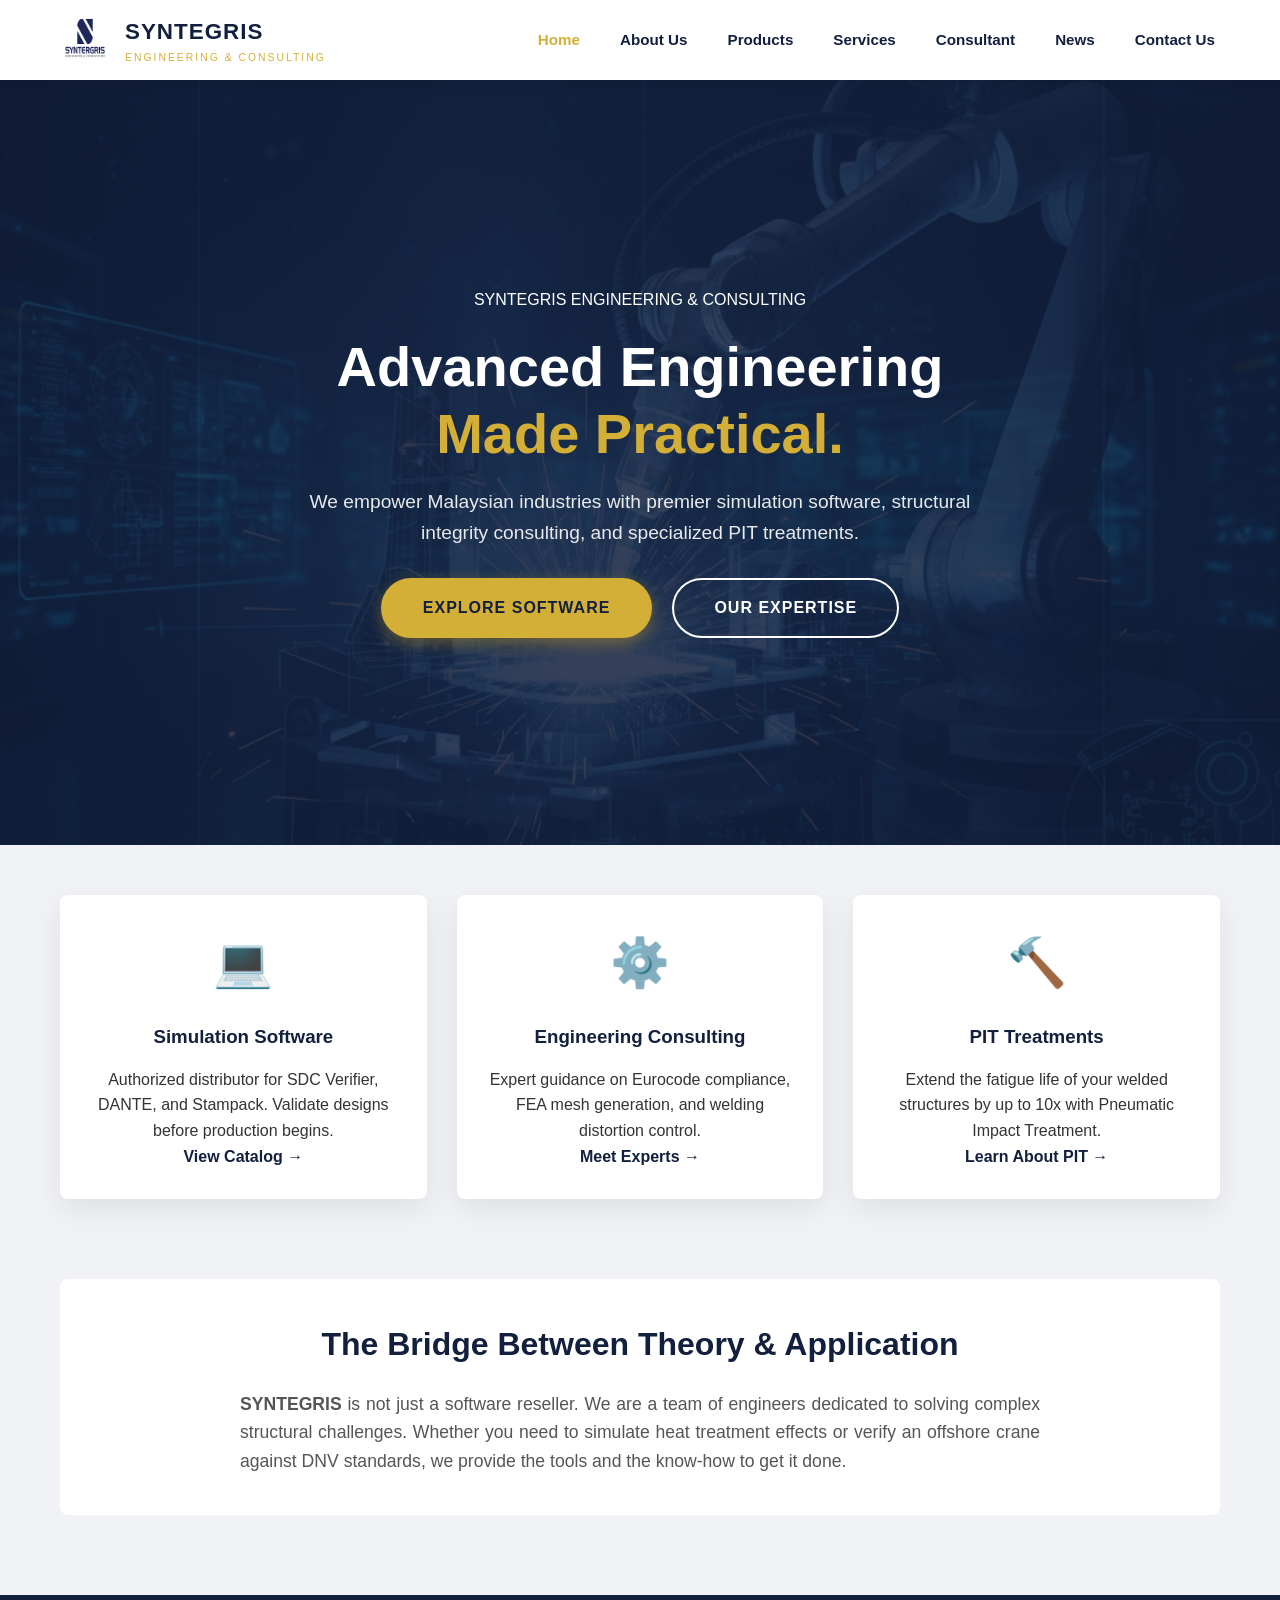
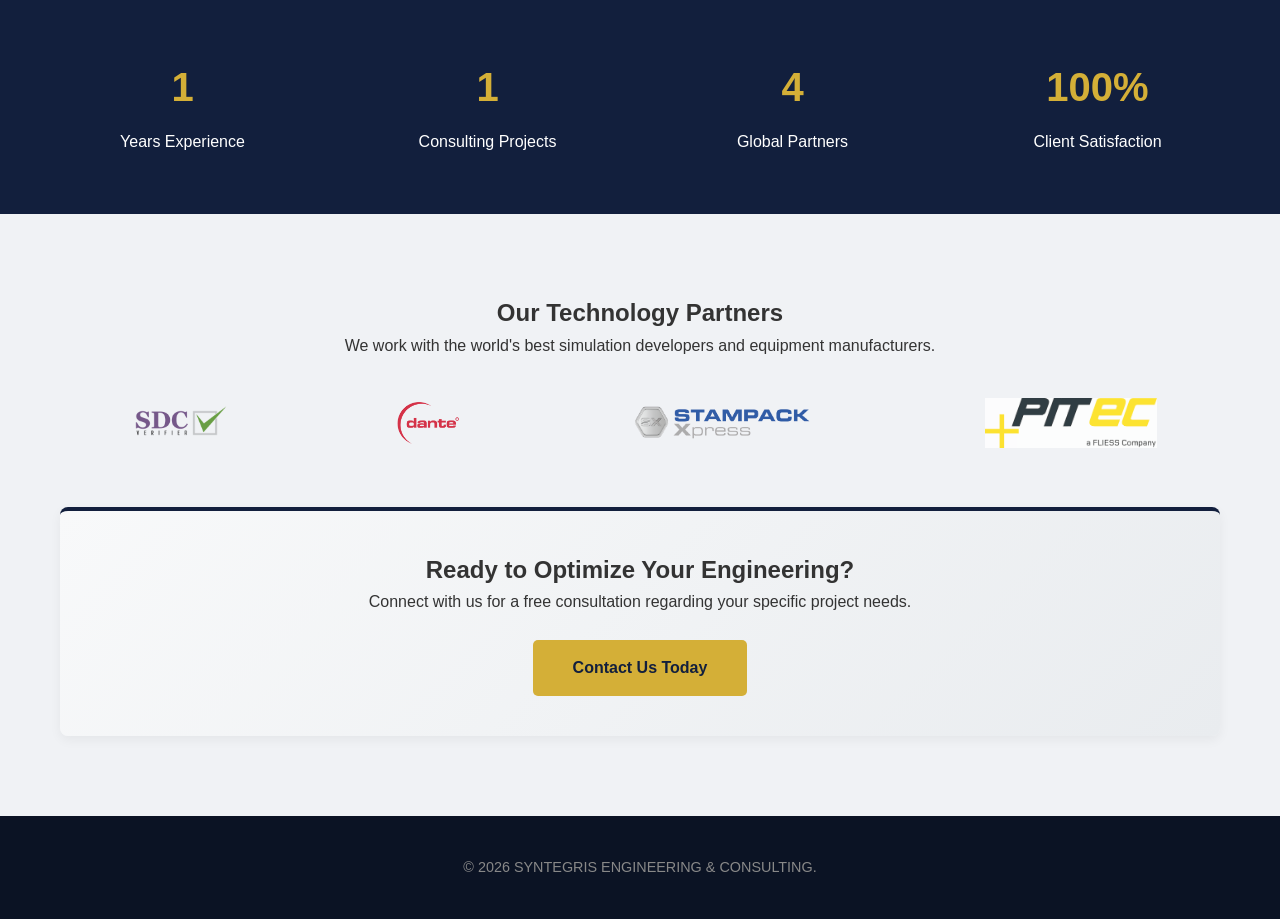
==== commit e87cef8b: "Add files via upload" ====
--- a/Syntegris_web/index.html
+++ b/Syntegris_web/index.html
@@ -6,6 +6,21 @@
     <title>SYNTEGRIS | Engineering & Consulting</title>
     <link rel="stylesheet" href="style.css">
     <link rel="icon" type="image/x-icon" href="haikal1.ico">
+    <style>
+        /* === FORCE LOGOS TO BE COLORED === */
+        .logo-strip img {
+            filter: none !important;       /* Removes the gray filter */
+            -webkit-filter: none !important; 
+            opacity: 1 !important;         /* Ensures they are fully visible */
+            mix-blend-mode: normal !important;
+        }
+        
+        /* Optional: Add a small hover zoom effect instead of color change */
+        .logo-strip img:hover {
+            transform: scale(1.1);
+            transition: transform 0.3s ease;
+        }
+    </style>
 </head>
 <body>
 
@@ -131,7 +146,7 @@
     </div>
 
     <div class="container">
-        <div class="category-header">
+        <div class="category-header"style="text-align: center;">
             <h2>Our Technology Partners</h2>
             <p>We work with the world's best simulation developers and equipment manufacturers.</p>
         </div>
@@ -147,7 +162,7 @@
 
         <div class="card" style="background: linear-gradient(135deg, #f8f9fa 0%, #e9ecef 100%); text-align: center; border-top: 4px solid var(--primary);">
             <h2>Ready to Optimize Your Engineering?</h2>
-            <p style="margin-bottom: 25px;">Connect with us for a free consultation regarding your specific project needs.</p>
+            <p style="margin-bottom: 25px; text-align: center;">Connect with us for a free consultation regarding your specific project needs.</p>
             <a href="contact.html" class="submit-btn" style="display: inline-block; width: auto; padding: 15px 40px;">Contact Us Today</a>
         </div>
     </div>
--- a/Syntegris_web/style.css
+++ b/Syntegris_web/style.css
@@ -859,44 +859,4 @@
 .home-hero h1 {
     margin-top: 0;
     line-height: 1.2;
-}
-
-.hero-branding {
-    display: flex;
-    justify-content: center;
-    margin-bottom: 40px; /* Space before the main title */
-}
-
-.brand-display {
-    display: flex;
-    flex-direction: column;
-    align-items: center;
-    border-top: 2px solid rgba(255, 255, 255, 0.3); /* Thin line above */
-    border-bottom: 2px solid rgba(255, 255, 255, 0.3); /* Thin line below */
-    padding: 15px 0;
-}
-
-.main-brand {
-    font-size: 2.5rem;
-    font-weight: 900;
-    color: #ffffff;
-    letter-spacing: 12px; /* Very wide spacing for a premium feel */
-    line-height: 1;
-    margin-bottom: 8px;
-    text-transform: uppercase;
-}
-
-.sub-brand {
-    font-size: 0.9rem;
-    font-weight: 400;
-    color: var(--accent); /* Uses your brand accent color */
-    letter-spacing: 5px;
-    text-transform: uppercase;
-    opacity: 0.8;
-}
-
-/* Adjust the H1 to sit nicely below this text logo */
-.home-hero h1 {
-    margin-top: 10px;
-    font-size: 3.5rem;
 }
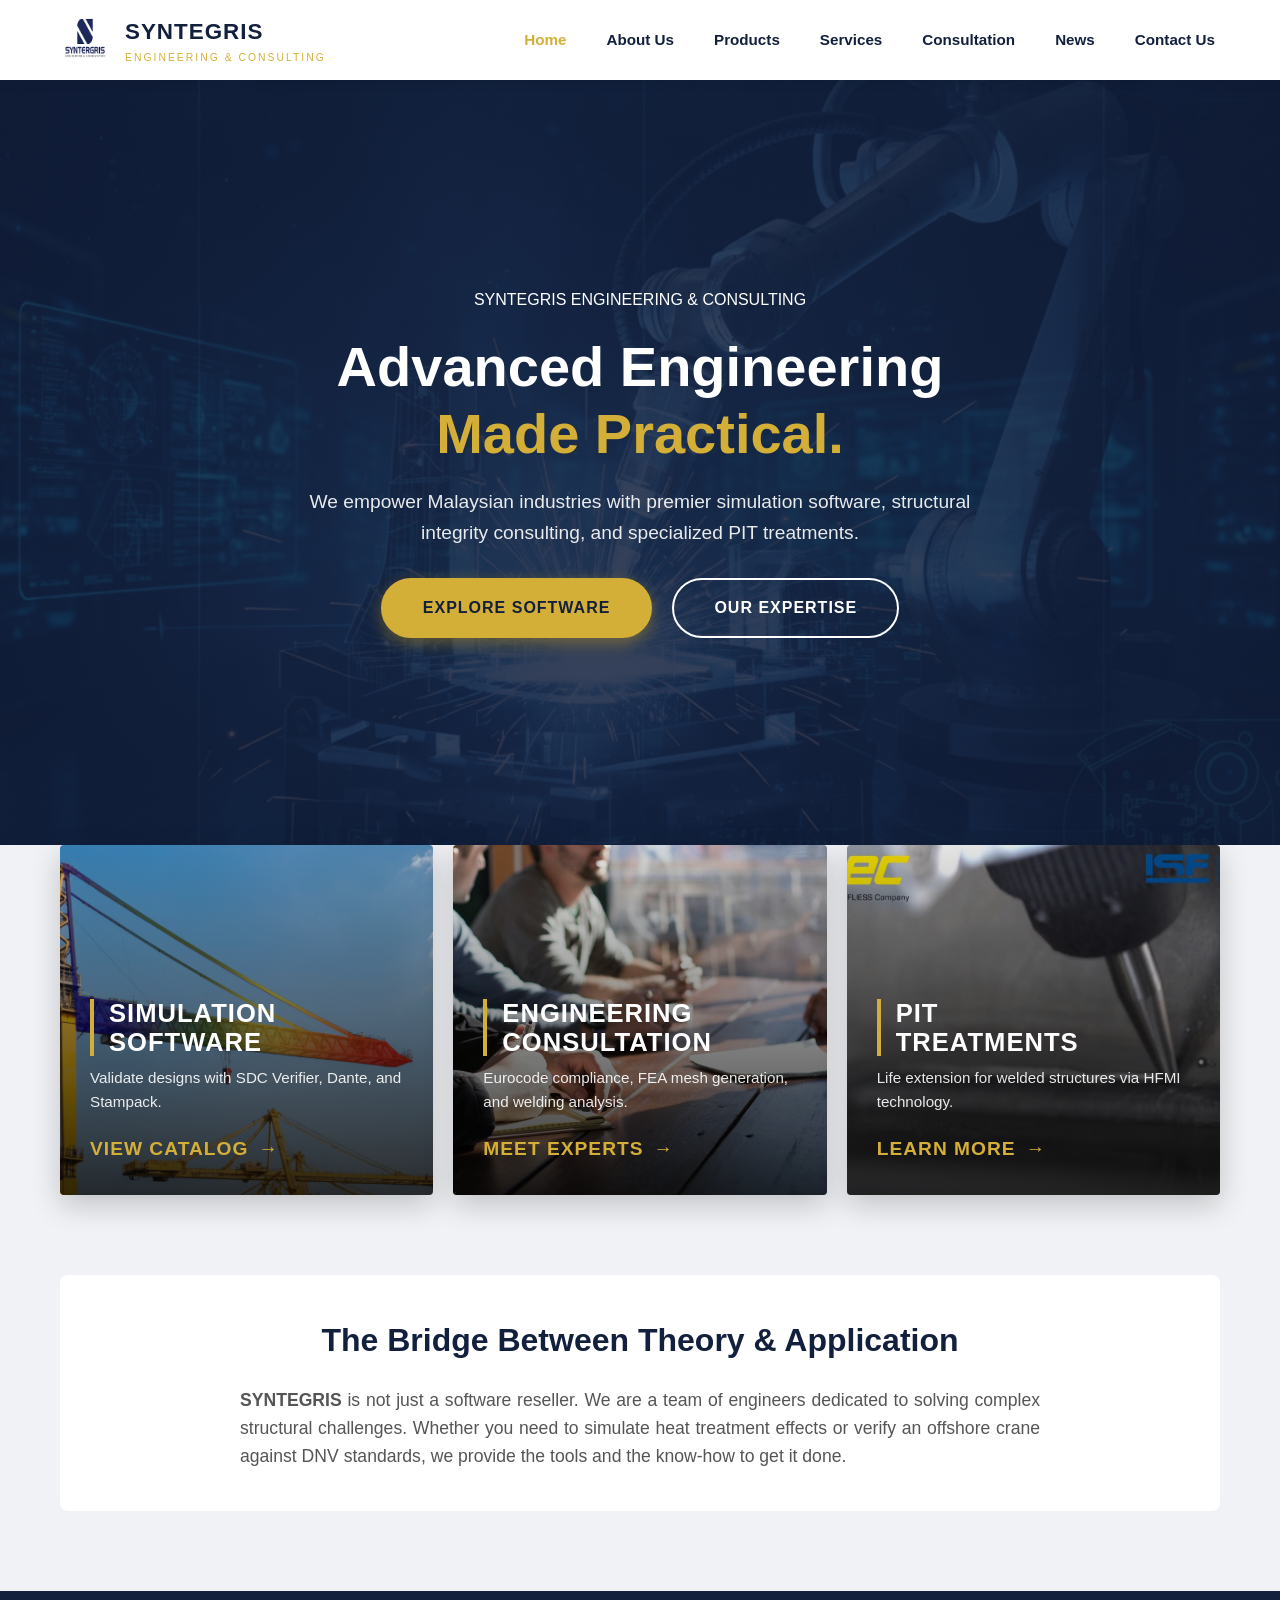
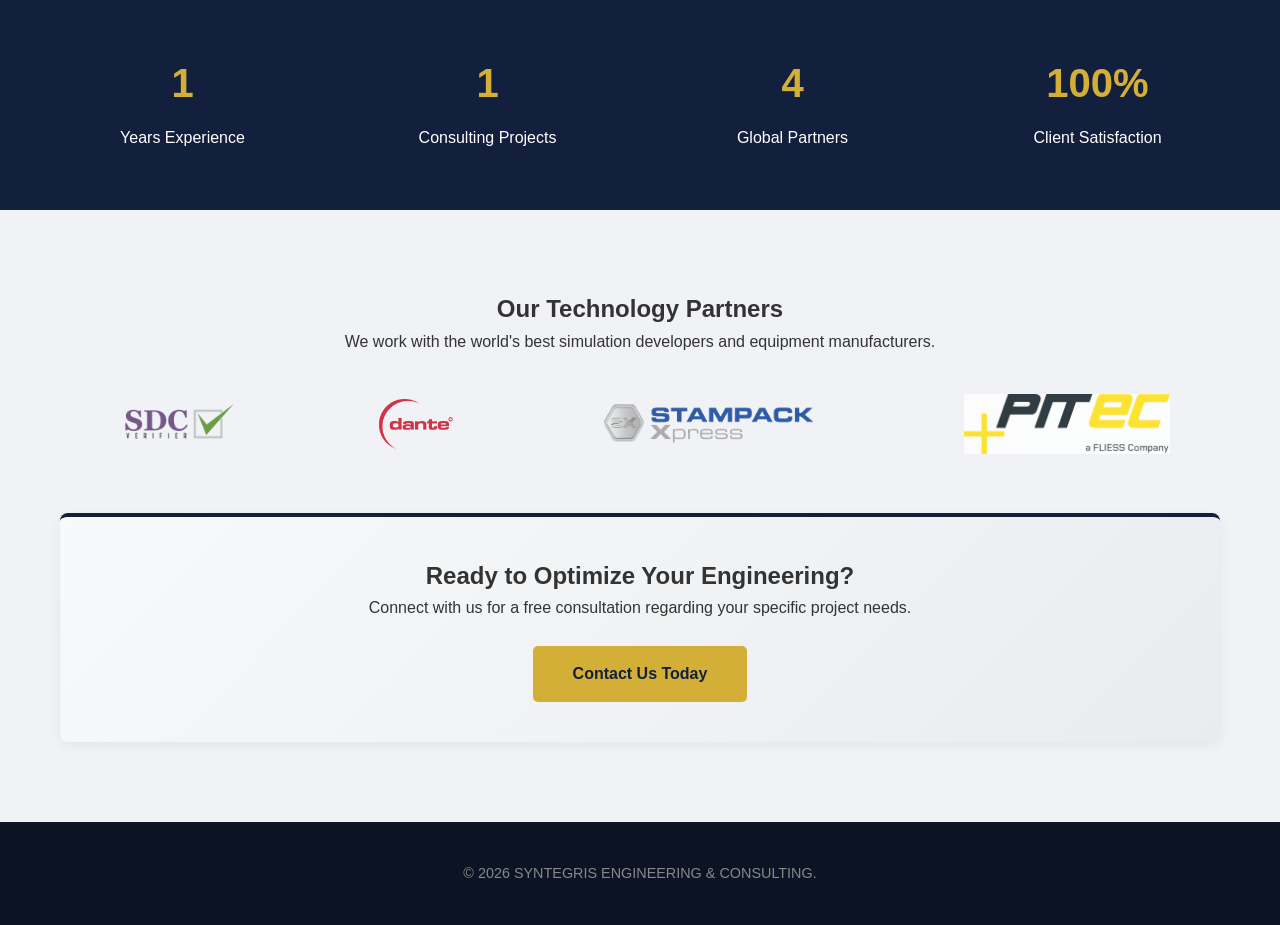
==== commit 639f66e2: "Add files via upload" ====
--- a/Syntegris_web/index.html
+++ b/Syntegris_web/index.html
@@ -7,19 +7,118 @@
     <link rel="stylesheet" href="style.css">
     <link rel="icon" type="image/x-icon" href="haikal1.ico">
     <style>
-        /* === FORCE LOGOS TO BE COLORED === */
+        /* === NEW 3DS-STYLE INDUSTRIAL CARDS === */
+        
+        .features-grid {
+            display: grid;
+            grid-template-columns: repeat(auto-fit, minmax(300px, 1fr));
+            gap: 20px; /* Tighter gap like industrial tiles */
+            margin-top: -50px; /* Pulls grid up to overlap hero slightly (modern look) */
+            position: relative;
+            z-index: 10;
+        }
+
+        .industry-card {
+            position: relative;
+            height: 350px; /* Tall, substantial cards */
+            background-color: #0b1324; /* Fallback color */
+            background-size: cover;
+            background-position: center;
+            border-radius: 4px; /* Sharp, industrial corners (or slightly rounded) */
+            overflow: hidden;
+            box-shadow: 0 10px 30px rgba(0,0,0,0.2);
+            transition: transform 0.3s ease, box-shadow 0.3s ease;
+            text-decoration: none;
+            display: flex;
+            flex-direction: column;
+            justify-content: flex-end; /* Text at bottom */
+        }
+
+        /* Hover Effect: Zoom & Lift */
+        .industry-card:hover {
+            transform: translateY(-5px);
+            box-shadow: 0 20px 40px rgba(0,0,0,0.4);
+        }
+
+        /* The Dark Gradient Overlay (Crucial for text readability) */
+        .industry-card::before {
+            content: "";
+            position: absolute;
+            top: 0;
+            left: 0;
+            width: 100%;
+            height: 100%;
+            background: linear-gradient(to bottom, rgba(0,0,0,0.1) 0%, rgba(0,0,0,0.8) 100%);
+            transition: background 0.3s;
+        }
+
+        .industry-card:hover::before {
+            background: linear-gradient(to bottom, rgba(0,0,0,0) 0%, rgba(0,0,0,0.9) 100%);
+        }
+
+        /* Card Content */
+        .card-content {
+            position: relative;
+            z-index: 2;
+            padding: 30px;
+            color: white;
+        }
+
+        .card-content h3 {
+            font-size: 1.6rem;
+            font-weight: 800;
+            text-transform: uppercase;
+            letter-spacing: 1px;
+            margin-bottom: 10px;
+            border-left: 4px solid var(--accent); /* Gold accent line */
+            padding-left: 15px;
+            line-height: 1.1;
+        }
+
+        .card-content p {
+            font-size: 0.95rem;
+            opacity: 0.9;
+            margin-bottom: 20px;
+            font-weight: 300;
+            display: none; /* Hide description by default, show on hover? Optional. */
+        }
+        
+        /* Show description on desktop by default for clarity */
+        @media (min-width: 900px) {
+            .card-content p { display: block; }
+        }
+
+        .card-arrow {
+            font-size: 1.2rem;
+            font-weight: bold;
+            color: var(--accent);
+            text-transform: uppercase;
+            letter-spacing: 1px;
+            display: inline-flex;
+            align-items: center;
+            gap: 10px;
+        }
+
+        .card-arrow span {
+            transition: transform 0.3s;
+        }
+
+        .industry-card:hover .card-arrow span {
+            transform: translateX(5px);
+        }
+
+        /* === FIX FOR PARTNER LOGOS === */
         .logo-strip img {
-            filter: none !important;       /* Removes the gray filter */
-            -webkit-filter: none !important; 
-            opacity: 1 !important;         /* Ensures they are fully visible */
+            filter: none !important;
+            opacity: 1 !important;
             mix-blend-mode: normal !important;
-        }
-        
-        /* Optional: Add a small hover zoom effect instead of color change */
-        .logo-strip img:hover {
-            transform: scale(1.1);
-            transition: transform 0.3s ease;
-        }
+            height: 60px; /* Enforce height */
+            width: auto;
+            margin: 0 20px;
+            transition: transform 0.3s;
+        }
+        .logo-strip img:hover { transform: scale(1.1); }
+
     </style>
 </head>
 <body>
@@ -35,9 +134,7 @@
             </a>
 
             <button class="mobile-menu-btn" aria-label="Toggle Menu">
-                <span></span>
-                <span></span>
-                <span></span>
+                <span></span><span></span><span></span>
             </button>
 
             <ul class="nav-links">
@@ -55,7 +152,7 @@
                             </ul>
                         </li>
                         <li class="nested-dropdown">
-                            <a href="javascript:void(0)" class="parent-link">Hardware &raquo;</a>
+                            <a href="javascript:void(0)" class="parent-link">Engineering Equipment &raquo;</a>
                             <ul class="nested-menu">
                                 <li><a href="pit-hardware.html">PIT Equipment</a></li>
                             </ul>
@@ -63,7 +160,7 @@
                     </ul>
                 </li>
                 <li><a href="services.html">Services</a></li>
-                <li><a href="consultant.html">Consultant</a></li>
+                <li><a href="consultant.html">Consultation</a></li>
                 <li><a href="news.html">News</a></li>
                 <li><a href="contact.html">Contact Us</a></li>
             </ul>
@@ -90,31 +187,35 @@
         </div>
     </section>
 
-    <div class="container">
+    <div class="container" style="position: relative; z-index: 10;">
         
         <div class="features-grid">
-            <div class="feature-box">
-                <span class="feature-icon">💻</span>
-                <h3>Simulation Software</h3>
-                <p>Authorized distributor for SDC Verifier, DANTE, and Stampack. Validate designs before production begins.</p>
-                <a href="products.html" style="color: var(--primary); font-weight: 700; text-decoration: none;">View Catalog &rarr;</a>
-            </div>
-
-            <div class="feature-box">
-                <span class="feature-icon">⚙️</span>
-                <h3>Engineering Consulting</h3>
-                <p>Expert guidance on Eurocode compliance, FEA mesh generation, and welding distortion control.</p>
-                <a href="consultant.html" style="color: var(--primary); font-weight: 700; text-decoration: none;">Meet Experts &rarr;</a>
-            </div>
-
-            <div class="feature-box">
-                <span class="feature-icon">🔨</span>
-                <h3>PIT Treatments</h3>
-                <p>Extend the fatigue life of your welded structures by up to 10x with Pneumatic Impact Treatment.</p>
-                <a href="pit-hardware.html" style="color: var(--primary); font-weight: 700; text-decoration: none;">Learn About PIT &rarr;</a>
-            </div>
-        </div>
-
+
+            <a href="products.html" class="industry-card" style="background-image: url('industry-sim.jpg'), linear-gradient(#333, #333);">
+                <div class="card-content">
+                    <h3>Simulation<br>Software</h3>
+                    <p>Validate designs with SDC Verifier, Dante, and Stampack.</p>
+                    <div class="card-arrow">View Catalog <span>&rarr;</span></div>
+                </div>
+            </a>
+
+            <a href="consultant.html" class="industry-card" style="background-image: url('industry-consult.jpg'), linear-gradient(#333, #333);">
+                <div class="card-content">
+                    <h3>Engineering<br>Consultation</h3>
+                    <p>Eurocode compliance, FEA mesh generation, and welding analysis.</p>
+                    <div class="card-arrow">Meet Experts <span>&rarr;</span></div>
+                </div>
+            </a>
+
+            <a href="pit-hardware.html" class="industry-card" style="background-image: url('industry-pit.jpg'), linear-gradient(#333, #333);">
+                <div class="card-content">
+                    <h3>PIT<br>Treatments</h3>
+                    <p>Life extension for welded structures via HFMI technology.</p>
+                    <div class="card-arrow">Learn More <span>&rarr;</span></div>
+                </div>
+            </a>
+
+        </div>
         <div class="card" style="margin-top: 80px; text-align: center; border: none; box-shadow: none;">
             <h2 style="color: var(--primary); font-size: 2rem; margin-bottom: 20px;">The Bridge Between Theory & Application</h2>
             <p style="max-width: 800px; margin: 0 auto; font-size: 1.1rem; color: #555;">
@@ -146,7 +247,7 @@
     </div>
 
     <div class="container">
-        <div class="category-header"style="text-align: center;">
+        <div class="category-header" style="text-align: center;">
             <h2>Our Technology Partners</h2>
             <p>We work with the world's best simulation developers and equipment manufacturers.</p>
         </div>
